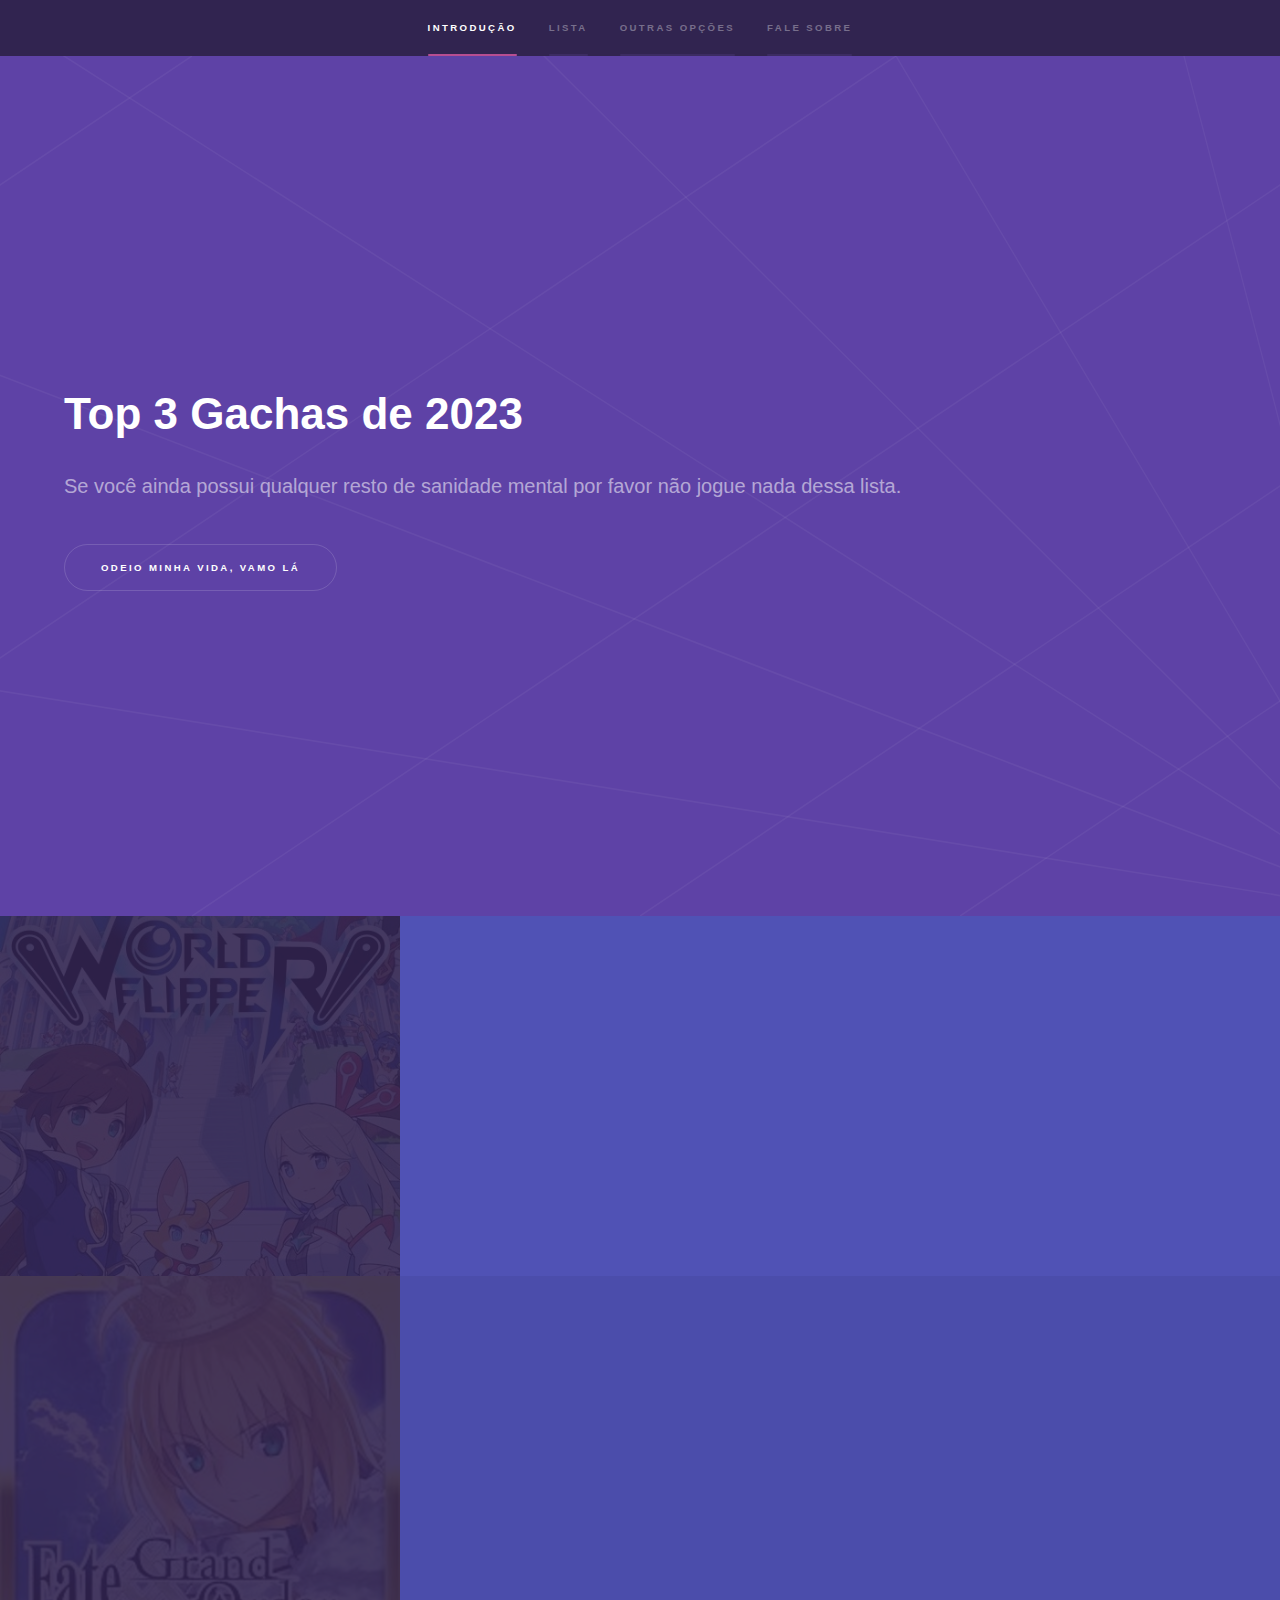
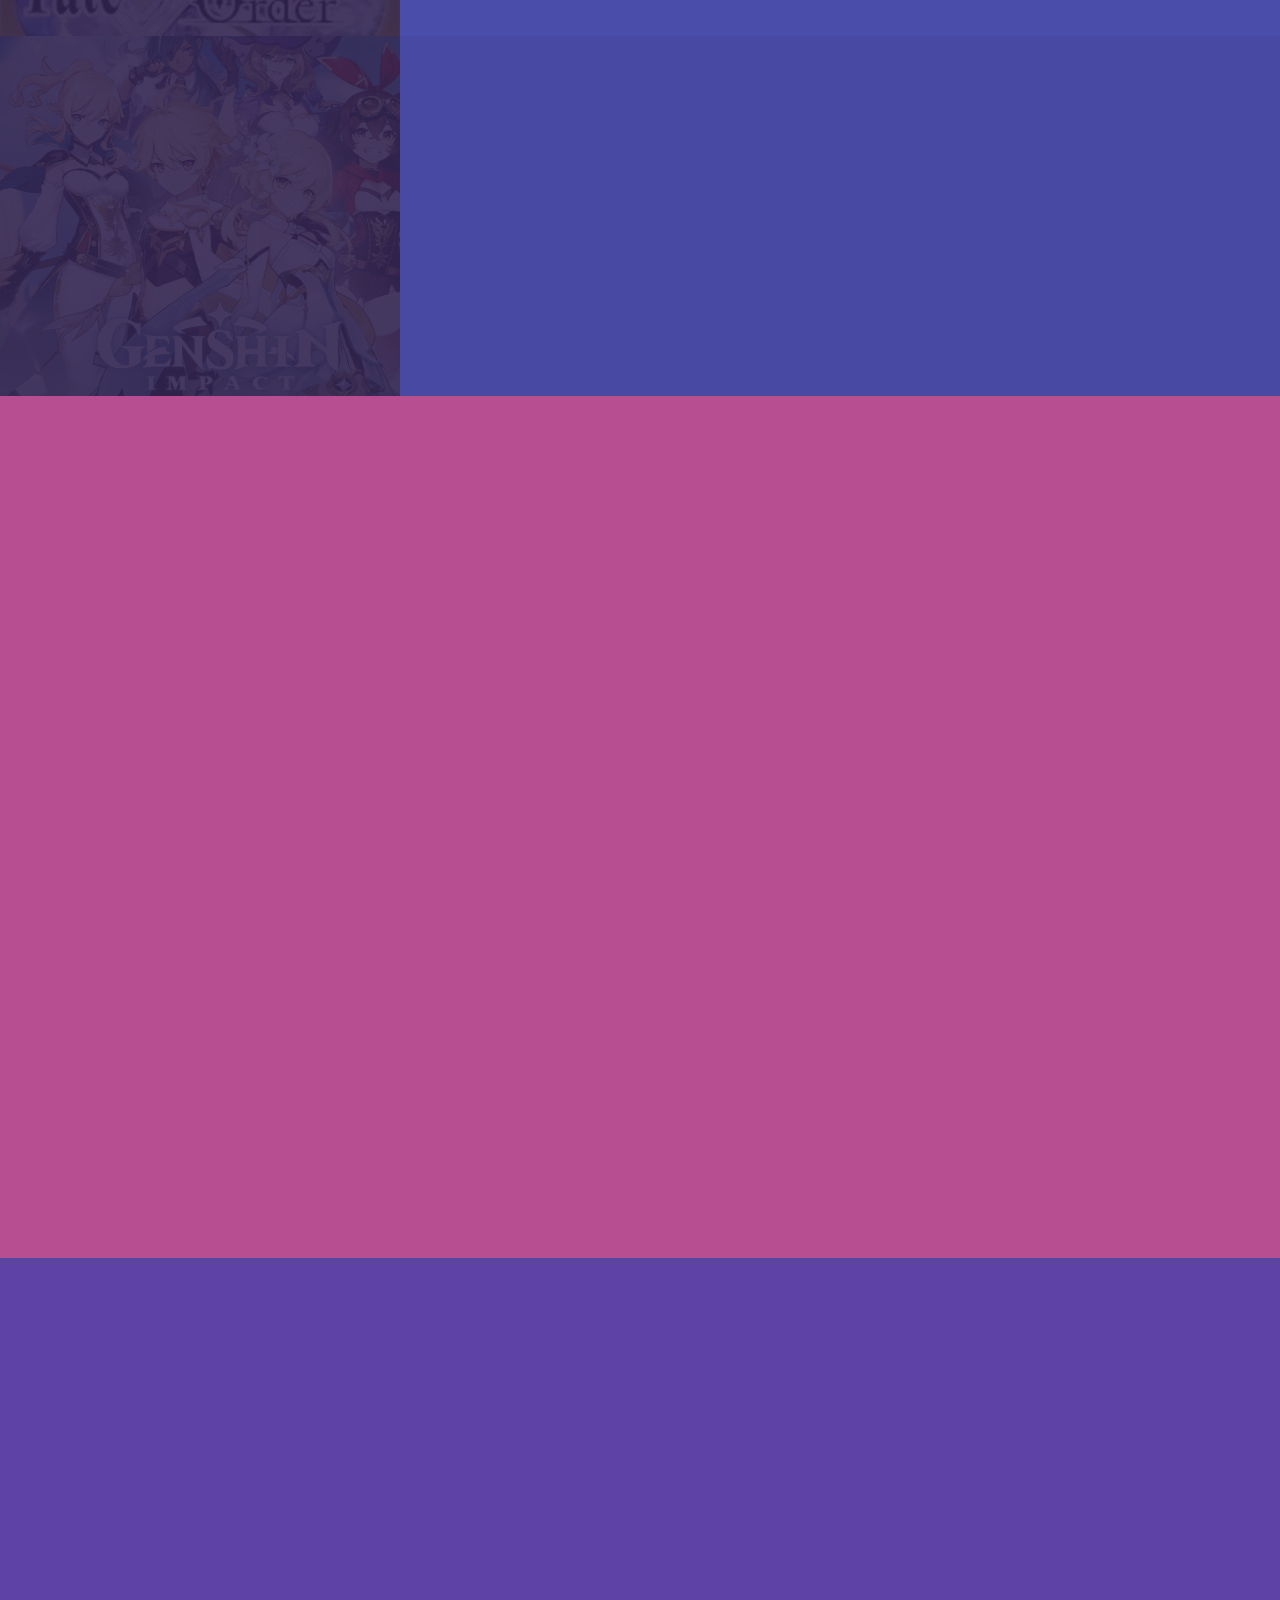
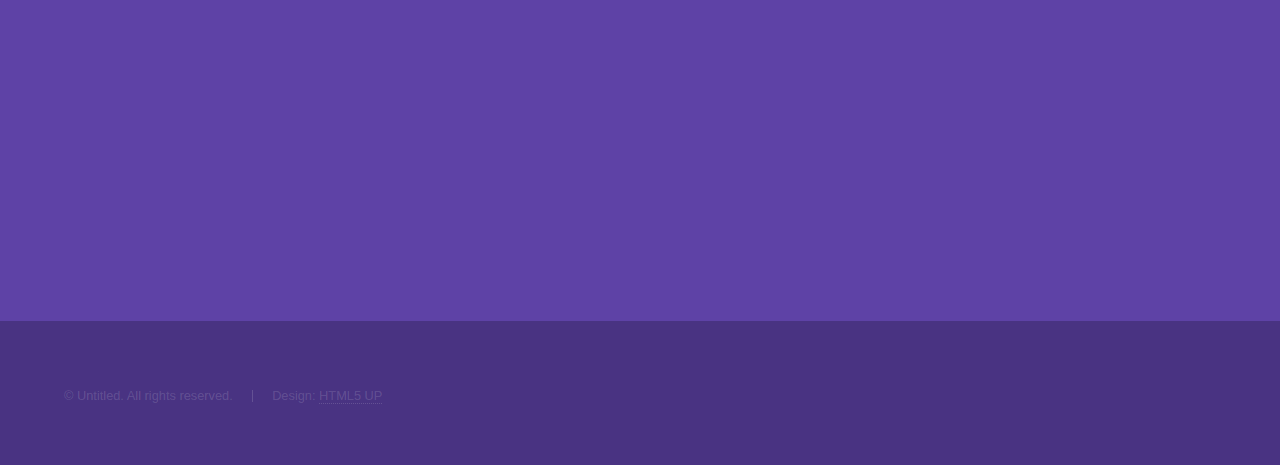
==== index.html @ 597d1193 "Finalização das páginas de cada tópico, links e imagens." ====
<!DOCTYPE HTML>
<!--
	Hyperspace by HTML5 UP
	html5up.net | @ajlkn
	Free for personal and commercial use under the CCA 3.0 license (html5up.net/license)
-->
<html>
	<head>
		<title>Top 3 Gachas de 2023</title>
		<meta charset="utf-8" />
		<meta name="viewport" content="width=device-width, initial-scale=1, user-scalable=no" />
		<link rel="stylesheet" href="assets/css/main.css" />
		<noscript><link rel="stylesheet" href="assets/css/noscript.css" /></noscript>
	</head>
	<body class="is-preload">

		<!-- Sidebar -->
			<section id="sidebar">
				<div class="inner">
					<nav>
						<ul>
							<li><a href="#intro">Introdução</a></li>
							<li><a href="#one">Lista</a></li>
							<li><a href="#two">Outras opções</a></li>
							<li><a href="#three">Fale sobre</a></li>
						</ul>
					</nav>
				</div>
			</section>

		<!-- Wrapper -->
			<div id="wrapper">

				<!-- Intro -->
					<section id="intro" class="wrapper style1 fullscreen fade-up">
						<div class="inner">
							<h1>Top 3 Gachas de 2023</h1>
							<p>Se você ainda possui qualquer resto de sanidade mental por favor não jogue nada dessa lista.</p>
							<ul class="actions">
								<li><a href="#one" class="button scrolly">Odeio minha vida, Vamo lá</a></li>
							</ul>
						</div>
					</section>

				<!-- One -->
					<section id="one" class="wrapper style2 spotlights">
						<section>
							<a class="image"><img src="images/imgWF.jpg" alt="" data-position="center center" /></a>
							<div class="content">
								<div class="inner">
									<h2>World Flipper</h2>
									<p>World Flipper é um jogo de RPG com combate no estilo de Pinball, com vários estilos de combate e gráficos pixelados mas muito vivos. </p>
									<ul class="actions">
										<li><a href="./site/wf.html" class="button">Ver mais</a></li>
									</ul>
								</div>
							</div>
						</section>
						<section>
							<a class="image"><img src="images/imgFGO.jpg" alt="" data-position="top center" /></a>
							<div class="content">
								<div class="inner">
									<h2>Fate/Grand Order</h2>
									<p>Seguindo a enorme franquia Fate, esse RPG de turnos utiliza interessantes variações de figuras históricas em combate.</p>
									<ul class="actions">
										<li><a href="./site/fgo.html" class="button">Ver mais</a></li>
									</ul>
								</div>
							</div>
						</section>
						<section>
							<a class="image"><img src="images/imgGI.jpg" alt="" data-position="25% 25%" /></a>
							<div class="content">
								<div class="inner">
									<h2>Genshin Impact</h2>
									<p>Um enorme RPG de mundo aberto e com muita ação, além de ótimos gráficos e uma boa história.</p>
									<ul class="actions">
										<li><a href="./site/gi.html" class="button">Ver mais</a></li>
									</ul>
								</div>
							</div>
						</section>
					</section>

				<!-- Two -->
					<section id="two" class="wrapper style3 fade-up">
						<div class="inner">
							<h2>Outras opções</h2>
							<p>Se você não gostou de nenhum dos jogos acima, veja algum desses próximos jogos e acesse a sua página clicando no seu nome.</p>
							<div class="features">
								<section>
									<span class="icon solid major fa-code"></span>
									<h3><a href="https://play.google.com/store/apps/details?id=com.nintendo.zaba">Fire Emblem Heroes</a></h3>
									<p>Se você gosta de RPGs táticos, talvez ache interessante a série de jogos Fire Emblem.</p>
								</section>
								<section>
									<span class="icon solid major fa-lock"></span>
									<h3><a href="https://play.google.com/store/apps/details?id=sg.gumi.alchemistww">The Alchemist Code</a></h3>
									<p>Outro RPG tático, porém com diversas opções de combates e construção de equipe.</p>
								</section>
								<section>
									<span class="icon solid major fa-cog"></span>
									<h3><a href="https://play.google.com/store/apps/details?id=jp.goodsmile.grandsummonersglobal_android">Grand Summoners</a></h3>
									<p>Um RPG com estilo de pixel art, várias colaborações com animes e uma ótima trilha sonora.</p>
								</section>
								<section>
									<span class="icon solid major fa-desktop"></span>
									<h3><a href="https://play.google.com/store/apps/details?id=com.netmarble.kofg">KoF ALLSTAR</a></h3>
									<p>Caso você goste de jogos de luta e os personagens da SNK, vale a pena tentar esse jogo.</p>
								</section>
								<section>
									<span class="icon solid major fa-link"></span>
									<h3><a href="https://play.google.com/store/apps/details?id=com.dena.a12026418">Pokemon Masters EX</a></h3>
									<p>Um RPG mobile de Pokémon, introduzindo novos personagens e trazendo devolta outros personagens conhecidos.</p>
								</section>
								<section>
									<span class="icon major fa-gem"></span>
									<h3><a href="https://play.google.com/store/apps/details?id=com.YoStarEN.Arknights">Arknights</a></h3>
									<p>RPG tático, dessa vez no estilo tower defense, posicionando suas tropas para defender-se contra ondas de inimigos</p>
								</section>
							</div>
						</div>
					</section>

				<!-- Three -->
					<section id="three" class="wrapper style1 fade-up">
						<div class="inner">
							<h2>Fale sobre</h2>
							<p>O que você achou da lista? Quais experiências você já teve com algum desses jogos, ou outros não incluídos? (Obs.: O envio não funciona de verdade, por enquanto)</p>
							<div class="split style1">
								<section>
									<form method="post" action="#">
										<div class="fields">
											<div class="field half">
												<label for="name">Nome</label>
												<input type="text" name="name" id="name" />
											</div>
											<div class="field half">
												<label for="email">Email</label>
												<input type="text" name="email" id="email" />
											</div>
											<div class="field">
												<label for="message">Mensagem</label>
												<textarea name="message" id="message" rows="5"></textarea>
											</div>
										</div>
										<ul class="actions">
											<li><a href="#" onclick="alert('Obrigado pela colaboração!')" class="button submit">Enviar</a></li>
										</ul>
									</form>
								</section>
								<section>
									<ul class="contact">
										<li>
											<h3>Criador</h3>
											<span>Marcone Kaike Cavalcante De Santana
											</span>
										</li>
										<li>
											<h3>Email</h3>
											<a href="#">marconekcsantana@fac.pe.senac.br</a>
										</li>
										<li>
											<h3>Social</h3>
											<ul class="icons">
												<li><a href="https://github.com/marconekc/Projeto-Coding" class="icon brands fa-github"><span class="label">GitHub</span></a></li>
											</ul>
										</li>
									</ul>
								</section>
							</div>
						</div>
					</section>

			</div>

		<!-- Footer -->
			<footer id="footer" class="wrapper style1-alt">
				<div class="inner">
					<ul class="menu">
						<li>&copy; Untitled. All rights reserved.</li><li>Design: <a href="http://html5up.net">HTML5 UP</a></li>
					</ul>
				</div>
			</footer>

		<!-- Scripts -->
			<script src="assets/js/jquery.min.js"></script>
			<script src="assets/js/jquery.scrollex.min.js"></script>
			<script src="assets/js/jquery.scrolly.min.js"></script>
			<script src="assets/js/browser.min.js"></script>
			<script src="assets/js/breakpoints.min.js"></script>
			<script src="assets/js/util.js"></script>
			<script src="assets/js/main.js"></script>

	</body>
</html>
---- assets/css/main.css ----
@import url(fontawesome-all.min.css);

/*
	Hyperspace by HTML5 UP
	html5up.net | @ajlkn
	Free for personal and commercial use under the CCA 3.0 license (html5up.net/license)
*/

html, body, div, span, applet, object,
iframe, h1, h2, h3, h4, h5, h6, p, blockquote,
pre, a, abbr, acronym, address, big, cite,
code, del, dfn, em, img, ins, kbd, q, s, samp,
small, strike, strong, sub, sup, tt, var, b,
u, i, center, dl, dt, dd, ol, ul, li, fieldset,
form, label, legend, table, caption, tbody,
tfoot, thead, tr, th, td, article, aside,
canvas, details, embed, figure, figcaption,
footer, header, hgroup, menu, nav, output, ruby,
section, summary, time, mark, audio, video {
	margin: 0;
	padding: 0;
	border: 0;
	font-size: 100%;
	font: inherit;
	vertical-align: baseline;}

article, aside, details, figcaption, figure,
footer, header, hgroup, menu, nav, section {
	display: block;}

body {
	line-height: 1;
}

ol, ul {
	list-style: none;
}

blockquote, q {
	quotes: none;
}

	blockquote:before, blockquote:after, q:before, q:after {
		content: '';
		content: none;
	}

table {
	border-collapse: collapse;
	border-spacing: 0;
}

body {
	-webkit-text-size-adjust: none;
}

mark {
	background-color: transparent;
	color: inherit;
}

input::-moz-focus-inner {
	border: 0;
	padding: 0;
}

input, select, textarea {
	-moz-appearance: none;
	-webkit-appearance: none;
	-ms-appearance: none;
	appearance: none;
}

/* Basic */

	@-ms-viewport {
		width: device-width;
	}

	body {
		-ms-overflow-style: scrollbar;
	}

	@media screen and (max-width: 480px) {

		html, body {
			min-width: 320px;
		}

	}

	html {
		box-sizing: border-box;
	}

	*, *:before, *:after {
		box-sizing: inherit;
	}

	body {
		background: #312450;
	}

		body.is-preload *, body.is-preload *:before, body.is-preload *:after {
			-moz-animation: none !important;
			-webkit-animation: none !important;
			-ms-animation: none !important;
			animation: none !important;
			-moz-transition: none !important;
			-webkit-transition: none !important;
			-ms-transition: none !important;
			transition: none !important;
		}

/* Type */

	body, input, select, textarea {
		color: rgba(255, 255, 255, 0.55);
		font-family: Arial, Helvetica, sans-serif;
		font-size: 16.5pt;
		font-weight: normal;
		line-height: 1.75;
	}

		@media screen and (max-width: 1680px) {

			body, input, select, textarea {
				font-size: 13pt;
			}

		}

		@media screen and (max-width: 1280px) {

			body, input, select, textarea {
				font-size: 12pt;
			}

		}

		@media screen and (max-width: 360px) {

			body, input, select, textarea {
				font-size: 11pt;
			}

		}

	a {
		-moz-transition: color 0.2s ease, border-bottom-color 0.2s ease;
		-webkit-transition: color 0.2s ease, border-bottom-color 0.2s ease;
		-ms-transition: color 0.2s ease, border-bottom-color 0.2s ease;
		transition: color 0.2s ease, border-bottom-color 0.2s ease;
		border-bottom: dotted 1px rgba(255, 255, 255, 0.35);
		color: inherit;
		text-decoration: none;
	}

		a:hover {
			border-bottom-color: transparent;
			color: #ffffff;
		}

	strong, b {
		color: #ffffff;
		font-weight: bold;
	}

	em, i {
		font-style: italic;
	}

	p {
		margin: 0 0 2em 0;
	}

	h1, h2, h3, h4, h5, h6 {
		color: #ffffff;
		font-weight: bold;
		line-height: 1.5;
		margin: 0 0 0.5em 0;
	}

		h1 a, h2 a, h3 a, h4 a, h5 a, h6 a {
			color: inherit;
			text-decoration: none;
		}

	h1 {
		font-size: 2.75em;
	}

		h1.major {
			margin: 0 0 1.3em 0;
			position: relative;
			padding-bottom: 0.35em;
		}

			h1.major:after {
				background-image: -moz-linear-gradient(to right, #5e42a6, #b74e91);
				background-image: -webkit-linear-gradient(to right, #5e42a6, #b74e91);
				background-image: -ms-linear-gradient(to right, #5e42a6, #b74e91);
				background-image: linear-gradient(to right, #5e42a6, #b74e91);
				-moz-transition: max-width 0.2s ease;
				-webkit-transition: max-width 0.2s ease;
				-ms-transition: max-width 0.2s ease;
				transition: max-width 0.2s ease;
				border-radius: 0.2em;
				bottom: 0;
				content: '';
				height: 0.05em;
				position: absolute;
				right: 0;
				width: 100%;
			}

	h2 {
		font-size: 1.75em;
	}

	h3 {
		font-size: 1.1em;
	}

	h4 {
		font-size: 1em;
	}

	h5 {
		font-size: 0.8em;
	}

	h6 {
		font-size: 0.6em;
	}

	@media screen and (max-width: 736px) {

		h1 {
			font-size: 2em;
		}

		h2 {
			font-size: 1.25em;
		}

		h3 {
			font-size: 1em;
		}

		h4 {
			font-size: 0.8em;
		}

		h5 {
			font-size: 0.6em;
		}

		h6 {
			font-size: 0.6em;
		}

	}

	sub {
		font-size: 0.8em;
		position: relative;
		top: 0.5em;
	}

	sup {
		font-size: 0.8em;
		position: relative;
		top: -0.5em;
	}

	blockquote {
		border-left: solid 4px rgba(255, 255, 255, 0.15);
		font-style: italic;
		margin: 0 0 2em 0;
		padding: 0.5em 0 0.5em 2em;
	}

	code {
		background: rgba(255, 255, 255, 0.05);
		border-radius: 0.25em;
		border: solid 1px rgba(255, 255, 255, 0.15);
		font-family: "Courier New", monospace;
		font-size: 0.9em;
		margin: 0 0.25em;
		padding: 0.25em 0.65em;
	}

	pre {
		-webkit-overflow-scrolling: touch;
		font-family: "Courier New", monospace;
		font-size: 0.9em;
		margin: 0 0 2em 0;
	}

		pre code {
			display: block;
			line-height: 1.75em;
			padding: 1em 1.5em;
			overflow-x: auto;
		}

	hr {
		border: 0;
		border-bottom: solid 1px rgba(255, 255, 255, 0.15);
		margin: 2em 0;
	}

		hr.major {
			margin: 3em 0;
		}

	.align-left {
		text-align: left;
	}

	.align-center {
		text-align: center;
	}

	.align-right {
		text-align: right;
	}

/* Row */

	.row {
		display: flex;
		flex-wrap: wrap;
		box-sizing: border-box;
		align-items: stretch;
	}

		.row > * {
			box-sizing: border-box;
		}

		.row.gtr-uniform > * > :last-child {
			margin-bottom: 0;
		}

		.row.aln-left {
			justify-content: flex-start;
		}

		.row.aln-center {
			justify-content: center;
		}

		.row.aln-right {
			justify-content: flex-end;
		}

		.row.aln-top {
			align-items: flex-start;
		}

		.row.aln-middle {
			align-items: center;
		}

		.row.aln-bottom {
			align-items: flex-end;
		}

		.row > .imp {
			order: -1;
		}

		.row > .col-1 {
			width: 8.33333%;
		}

		.row > .off-1 {
			margin-left: 8.33333%;
		}

		.row > .col-2 {
			width: 16.66667%;
		}

		.row > .off-2 {
			margin-left: 16.66667%;
		}

		.row > .col-3 {
			width: 25%;
		}

		.row > .off-3 {
			margin-left: 25%;
		}

		.row > .col-4 {
			width: 33.33333%;
		}

		.row > .off-4 {
			margin-left: 33.33333%;
		}

		.row > .col-5 {
			width: 41.66667%;
		}

		.row > .off-5 {
			margin-left: 41.66667%;
		}

		.row > .col-6 {
			width: 50%;
		}

		.row > .off-6 {
			margin-left: 50%;
		}

		.row > .col-7 {
			width: 58.33333%;
		}

		.row > .off-7 {
			margin-left: 58.33333%;
		}

		.row > .col-8 {
			width: 66.66667%;
		}

		.row > .off-8 {
			margin-left: 66.66667%;
		}

		.row > .col-9 {
			width: 75%;
		}

		.row > .off-9 {
			margin-left: 75%;
		}

		.row > .col-10 {
			width: 83.33333%;
		}

		.row > .off-10 {
			margin-left: 83.33333%;
		}

		.row > .col-11 {
			width: 91.66667%;
		}

		.row > .off-11 {
			margin-left: 91.66667%;
		}

		.row > .col-12 {
			width: 100%;
		}

		.row > .off-12 {
			margin-left: 100%;
		}

		.row.gtr-0 {
			margin-top: 0;
			margin-left: 0em;
		}

			.row.gtr-0 > * {
				padding: 0 0 0 0em;
			}

			.row.gtr-0.gtr-uniform {
				margin-top: 0em;
			}

				.row.gtr-0.gtr-uniform > * {
					padding-top: 0em;
				}

		.row.gtr-25 {
			margin-top: 0;
			margin-left: -0.375em;
		}

			.row.gtr-25 > * {
				padding: 0 0 0 0.375em;
			}

			.row.gtr-25.gtr-uniform {
				margin-top: -0.375em;
			}

				.row.gtr-25.gtr-uniform > * {
					padding-top: 0.375em;
				}

		.row.gtr-50 {
			margin-top: 0;
			margin-left: -0.75em;
		}

			.row.gtr-50 > * {
				padding: 0 0 0 0.75em;
			}

			.row.gtr-50.gtr-uniform {
				margin-top: -0.75em;
			}

				.row.gtr-50.gtr-uniform > * {
					padding-top: 0.75em;
				}

		.row {
			margin-top: 0;
			margin-left: -1.5em;
		}

			.row > * {
				padding: 0 0 0 1.5em;
			}

			.row.gtr-uniform {
				margin-top: -1.5em;
			}

				.row.gtr-uniform > * {
					padding-top: 1.5em;
				}

		.row.gtr-150 {
			margin-top: 0;
			margin-left: -2.25em;
		}

			.row.gtr-150 > * {
				padding: 0 0 0 2.25em;
			}

			.row.gtr-150.gtr-uniform {
				margin-top: -2.25em;
			}

				.row.gtr-150.gtr-uniform > * {
					padding-top: 2.25em;
				}

		.row.gtr-200 {
			margin-top: 0;
			margin-left: -3em;
		}

			.row.gtr-200 > * {
				padding: 0 0 0 3em;
			}

			.row.gtr-200.gtr-uniform {
				margin-top: -3em;
			}

				.row.gtr-200.gtr-uniform > * {
					padding-top: 3em;
				}

		@media screen and (max-width: 1680px) {

			.row {
				display: flex;
				flex-wrap: wrap;
				box-sizing: border-box;
				align-items: stretch;
			}

				.row > * {
					box-sizing: border-box;
				}

				.row.gtr-uniform > * > :last-child {
					margin-bottom: 0;
				}

				.row.aln-left {
					justify-content: flex-start;
				}

				.row.aln-center {
					justify-content: center;
				}

				.row.aln-right {
					justify-content: flex-end;
				}

				.row.aln-top {
					align-items: flex-start;
				}

				.row.aln-middle {
					align-items: center;
				}

				.row.aln-bottom {
					align-items: flex-end;
				}

				.row > .imp-xlarge {
					order: -1;
				}

				.row > .col-1-xlarge {
					width: 8.33333%;
				}

				.row > .off-1-xlarge {
					margin-left: 8.33333%;
				}

				.row > .col-2-xlarge {
					width: 16.66667%;
				}

				.row > .off-2-xlarge {
					margin-left: 16.66667%;
				}

				.row > .col-3-xlarge {
					width: 25%;
				}

				.row > .off-3-xlarge {
					margin-left: 25%;
				}

				.row > .col-4-xlarge {
					width: 33.33333%;
				}

				.row > .off-4-xlarge {
					margin-left: 33.33333%;
				}

				.row > .col-5-xlarge {
					width: 41.66667%;
				}

				.row > .off-5-xlarge {
					margin-left: 41.66667%;
				}

				.row > .col-6-xlarge {
					width: 50%;
				}

				.row > .off-6-xlarge {
					margin-left: 50%;
				}

				.row > .col-7-xlarge {
					width: 58.33333%;
				}

				.row > .off-7-xlarge {
					margin-left: 58.33333%;
				}

				.row > .col-8-xlarge {
					width: 66.66667%;
				}

				.row > .off-8-xlarge {
					margin-left: 66.66667%;
				}

				.row > .col-9-xlarge {
					width: 75%;
				}

				.row > .off-9-xlarge {
					margin-left: 75%;
				}

				.row > .col-10-xlarge {
					width: 83.33333%;
				}

				.row > .off-10-xlarge {
					margin-left: 83.33333%;
				}

				.row > .col-11-xlarge {
					width: 91.66667%;
				}

				.row > .off-11-xlarge {
					margin-left: 91.66667%;
				}

				.row > .col-12-xlarge {
					width: 100%;
				}

				.row > .off-12-xlarge {
					margin-left: 100%;
				}

				.row.gtr-0 {
					margin-top: 0;
					margin-left: 0em;
				}

					.row.gtr-0 > * {
						padding: 0 0 0 0em;
					}

					.row.gtr-0.gtr-uniform {
						margin-top: 0em;
					}

						.row.gtr-0.gtr-uniform > * {
							padding-top: 0em;
						}

				.row.gtr-25 {
					margin-top: 0;
					margin-left: -0.375em;
				}

					.row.gtr-25 > * {
						padding: 0 0 0 0.375em;
					}

					.row.gtr-25.gtr-uniform {
						margin-top: -0.375em;
					}

						.row.gtr-25.gtr-uniform > * {
							padding-top: 0.375em;
						}

				.row.gtr-50 {
					margin-top: 0;
					margin-left: -0.75em;
				}

					.row.gtr-50 > * {
						padding: 0 0 0 0.75em;
					}

					.row.gtr-50.gtr-uniform {
						margin-top: -0.75em;
					}

						.row.gtr-50.gtr-uniform > * {
							padding-top: 0.75em;
						}

				.row {
					margin-top: 0;
					margin-left: -1.5em;
				}

					.row > * {
						padding: 0 0 0 1.5em;
					}

					.row.gtr-uniform {
						margin-top: -1.5em;
					}

						.row.gtr-uniform > * {
							padding-top: 1.5em;
						}

				.row.gtr-150 {
					margin-top: 0;
					margin-left: -2.25em;
				}

					.row.gtr-150 > * {
						padding: 0 0 0 2.25em;
					}

					.row.gtr-150.gtr-uniform {
						margin-top: -2.25em;
					}

						.row.gtr-150.gtr-uniform > * {
							padding-top: 2.25em;
						}

				.row.gtr-200 {
					margin-top: 0;
					margin-left: -3em;
				}

					.row.gtr-200 > * {
						padding: 0 0 0 3em;
					}

					.row.gtr-200.gtr-uniform {
						margin-top: -3em;
					}

						.row.gtr-200.gtr-uniform > * {
							padding-top: 3em;
						}

		}

		@media screen and (max-width: 1280px) {

			.row {
				display: flex;
				flex-wrap: wrap;
				box-sizing: border-box;
				align-items: stretch;
			}

				.row > * {
					box-sizing: border-box;
				}

				.row.gtr-uniform > * > :last-child {
					margin-bottom: 0;
				}

				.row.aln-left {
					justify-content: flex-start;
				}

				.row.aln-center {
					justify-content: center;
				}

				.row.aln-right {
					justify-content: flex-end;
				}

				.row.aln-top {
					align-items: flex-start;
				}

				.row.aln-middle {
					align-items: center;
				}

				.row.aln-bottom {
					align-items: flex-end;
				}

				.row > .imp-large {
					order: -1;
				}

				.row > .col-1-large {
					width: 8.33333%;
				}

				.row > .off-1-large {
					margin-left: 8.33333%;
				}

				.row > .col-2-large {
					width: 16.66667%;
				}

				.row > .off-2-large {
					margin-left: 16.66667%;
				}

				.row > .col-3-large {
					width: 25%;
				}

				.row > .off-3-large {
					margin-left: 25%;
				}

				.row > .col-4-large {
					width: 33.33333%;
				}

				.row > .off-4-large {
					margin-left: 33.33333%;
				}

				.row > .col-5-large {
					width: 41.66667%;
				}

				.row > .off-5-large {
					margin-left: 41.66667%;
				}

				.row > .col-6-large {
					width: 50%;
				}

				.row > .off-6-large {
					margin-left: 50%;
				}

				.row > .col-7-large {
					width: 58.33333%;
				}

				.row > .off-7-large {
					margin-left: 58.33333%;
				}

				.row > .col-8-large {
					width: 66.66667%;
				}

				.row > .off-8-large {
					margin-left: 66.66667%;
				}

				.row > .col-9-large {
					width: 75%;
				}

				.row > .off-9-large {
					margin-left: 75%;
				}

				.row > .col-10-large {
					width: 83.33333%;
				}

				.row > .off-10-large {
					margin-left: 83.33333%;
				}

				.row > .col-11-large {
					width: 91.66667%;
				}

				.row > .off-11-large {
					margin-left: 91.66667%;
				}

				.row > .col-12-large {
					width: 100%;
				}

				.row > .off-12-large {
					margin-left: 100%;
				}

				.row.gtr-0 {
					margin-top: 0;
					margin-left: 0em;
				}

					.row.gtr-0 > * {
						padding: 0 0 0 0em;
					}

					.row.gtr-0.gtr-uniform {
						margin-top: 0em;
					}

						.row.gtr-0.gtr-uniform > * {
							padding-top: 0em;
						}

				.row.gtr-25 {
					margin-top: 0;
					margin-left: -0.375em;
				}

					.row.gtr-25 > * {
						padding: 0 0 0 0.375em;
					}

					.row.gtr-25.gtr-uniform {
						margin-top: -0.375em;
					}

						.row.gtr-25.gtr-uniform > * {
							padding-top: 0.375em;
						}

				.row.gtr-50 {
					margin-top: 0;
					margin-left: -0.75em;
				}

					.row.gtr-50 > * {
						padding: 0 0 0 0.75em;
					}

					.row.gtr-50.gtr-uniform {
						margin-top: -0.75em;
					}

						.row.gtr-50.gtr-uniform > * {
							padding-top: 0.75em;
						}

				.row {
					margin-top: 0;
					margin-left: -1.5em;
				}

					.row > * {
						padding: 0 0 0 1.5em;
					}

					.row.gtr-uniform {
						margin-top: -1.5em;
					}

						.row.gtr-uniform > * {
							padding-top: 1.5em;
						}

				.row.gtr-150 {
					margin-top: 0;
					margin-left: -2.25em;
				}

					.row.gtr-150 > * {
						padding: 0 0 0 2.25em;
					}

					.row.gtr-150.gtr-uniform {
						margin-top: -2.25em;
					}

						.row.gtr-150.gtr-uniform > * {
							padding-top: 2.25em;
						}

				.row.gtr-200 {
					margin-top: 0;
					margin-left: -3em;
				}

					.row.gtr-200 > * {
						padding: 0 0 0 3em;
					}

					.row.gtr-200.gtr-uniform {
						margin-top: -3em;
					}

						.row.gtr-200.gtr-uniform > * {
							padding-top: 3em;
						}

		}

		@media screen and (max-width: 980px) {

			.row {
				display: flex;
				flex-wrap: wrap;
				box-sizing: border-box;
				align-items: stretch;
			}

				.row > * {
					box-sizing: border-box;
				}

				.row.gtr-uniform > * > :last-child {
					margin-bottom: 0;
				}

				.row.aln-left {
					justify-content: flex-start;
				}

				.row.aln-center {
					justify-content: center;
				}

				.row.aln-right {
					justify-content: flex-end;
				}

				.row.aln-top {
					align-items: flex-start;
				}

				.row.aln-middle {
					align-items: center;
				}

				.row.aln-bottom {
					align-items: flex-end;
				}

				.row > .imp-medium {
					order: -1;
				}

				.row > .col-1-medium {
					width: 8.33333%;
				}

				.row > .off-1-medium {
					margin-left: 8.33333%;
				}

				.row > .col-2-medium {
					width: 16.66667%;
				}

				.row > .off-2-medium {
					margin-left: 16.66667%;
				}

				.row > .col-3-medium {
					width: 25%;
				}

				.row > .off-3-medium {
					margin-left: 25%;
				}

				.row > .col-4-medium {
					width: 33.33333%;
				}

				.row > .off-4-medium {
					margin-left: 33.33333%;
				}

				.row > .col-5-medium {
					width: 41.66667%;
				}

				.row > .off-5-medium {
					margin-left: 41.66667%;
				}

				.row > .col-6-medium {
					width: 50%;
				}

				.row > .off-6-medium {
					margin-left: 50%;
				}

				.row > .col-7-medium {
					width: 58.33333%;
				}

				.row > .off-7-medium {
					margin-left: 58.33333%;
				}

				.row > .col-8-medium {
					width: 66.66667%;
				}

				.row > .off-8-medium {
					margin-left: 66.66667%;
				}

				.row > .col-9-medium {
					width: 75%;
				}

				.row > .off-9-medium {
					margin-left: 75%;
				}

				.row > .col-10-medium {
					width: 83.33333%;
				}

				.row > .off-10-medium {
					margin-left: 83.33333%;
				}

				.row > .col-11-medium {
					width: 91.66667%;
				}

				.row > .off-11-medium {
					margin-left: 91.66667%;
				}

				.row > .col-12-medium {
					width: 100%;
				}

				.row > .off-12-medium {
					margin-left: 100%;
				}

				.row.gtr-0 {
					margin-top: 0;
					margin-left: 0em;
				}

					.row.gtr-0 > * {
						padding: 0 0 0 0em;
					}

					.row.gtr-0.gtr-uniform {
						margin-top: 0em;
					}

						.row.gtr-0.gtr-uniform > * {
							padding-top: 0em;
						}

				.row.gtr-25 {
					margin-top: 0;
					margin-left: -0.375em;
				}

					.row.gtr-25 > * {
						padding: 0 0 0 0.375em;
					}

					.row.gtr-25.gtr-uniform {
						margin-top: -0.375em;
					}

						.row.gtr-25.gtr-uniform > * {
							padding-top: 0.375em;
						}

				.row.gtr-50 {
					margin-top: 0;
					margin-left: -0.75em;
				}

					.row.gtr-50 > * {
						padding: 0 0 0 0.75em;
					}

					.row.gtr-50.gtr-uniform {
						margin-top: -0.75em;
					}

						.row.gtr-50.gtr-uniform > * {
							padding-top: 0.75em;
						}

				.row {
					margin-top: 0;
					margin-left: -1.5em;
				}

					.row > * {
						padding: 0 0 0 1.5em;
					}

					.row.gtr-uniform {
						margin-top: -1.5em;
					}

						.row.gtr-uniform > * {
							padding-top: 1.5em;
						}

				.row.gtr-150 {
					margin-top: 0;
					margin-left: -2.25em;
				}

					.row.gtr-150 > * {
						padding: 0 0 0 2.25em;
					}

					.row.gtr-150.gtr-uniform {
						margin-top: -2.25em;
					}

						.row.gtr-150.gtr-uniform > * {
							padding-top: 2.25em;
						}

				.row.gtr-200 {
					margin-top: 0;
					margin-left: -3em;
				}

					.row.gtr-200 > * {
						padding: 0 0 0 3em;
					}

					.row.gtr-200.gtr-uniform {
						margin-top: -3em;
					}

						.row.gtr-200.gtr-uniform > * {
							padding-top: 3em;
						}

		}

		@media screen and (max-width: 736px) {

			.row {
				display: flex;
				flex-wrap: wrap;
				box-sizing: border-box;
				align-items: stretch;
			}

				.row > * {
					box-sizing: border-box;
				}

				.row.gtr-uniform > * > :last-child {
					margin-bottom: 0;
				}

				.row.aln-left {
					justify-content: flex-start;
				}

				.row.aln-center {
					justify-content: center;
				}

				.row.aln-right {
					justify-content: flex-end;
				}

				.row.aln-top {
					align-items: flex-start;
				}

				.row.aln-middle {
					align-items: center;
				}

				.row.aln-bottom {
					align-items: flex-end;
				}

				.row > .imp-small {
					order: -1;
				}

				.row > .col-1-small {
					width: 8.33333%;
				}

				.row > .off-1-small {
					margin-left: 8.33333%;
				}

				.row > .col-2-small {
					width: 16.66667%;
				}

				.row > .off-2-small {
					margin-left: 16.66667%;
				}

				.row > .col-3-small {
					width: 25%;
				}

				.row > .off-3-small {
					margin-left: 25%;
				}

				.row > .col-4-small {
					width: 33.33333%;
				}

				.row > .off-4-small {
					margin-left: 33.33333%;
				}

				.row > .col-5-small {
					width: 41.66667%;
				}

				.row > .off-5-small {
					margin-left: 41.66667%;
				}

				.row > .col-6-small {
					width: 50%;
				}

				.row > .off-6-small {
					margin-left: 50%;
				}

				.row > .col-7-small {
					width: 58.33333%;
				}

				.row > .off-7-small {
					margin-left: 58.33333%;
				}

				.row > .col-8-small {
					width: 66.66667%;
				}

				.row > .off-8-small {
					margin-left: 66.66667%;
				}

				.row > .col-9-small {
					width: 75%;
				}

				.row > .off-9-small {
					margin-left: 75%;
				}

				.row > .col-10-small {
					width: 83.33333%;
				}

				.row > .off-10-small {
					margin-left: 83.33333%;
				}

				.row > .col-11-small {
					width: 91.66667%;
				}

				.row > .off-11-small {
					margin-left: 91.66667%;
				}

				.row > .col-12-small {
					width: 100%;
				}

				.row > .off-12-small {
					margin-left: 100%;
				}

				.row.gtr-0 {
					margin-top: 0;
					margin-left: 0em;
				}

					.row.gtr-0 > * {
						padding: 0 0 0 0em;
					}

					.row.gtr-0.gtr-uniform {
						margin-top: 0em;
					}

						.row.gtr-0.gtr-uniform > * {
							padding-top: 0em;
						}

				.row.gtr-25 {
					margin-top: 0;
					margin-left: -0.375em;
				}

					.row.gtr-25 > * {
						padding: 0 0 0 0.375em;
					}

					.row.gtr-25.gtr-uniform {
						margin-top: -0.375em;
					}

						.row.gtr-25.gtr-uniform > * {
							padding-top: 0.375em;
						}

				.row.gtr-50 {
					margin-top: 0;
					margin-left: -0.75em;
				}

					.row.gtr-50 > * {
						padding: 0 0 0 0.75em;
					}

					.row.gtr-50.gtr-uniform {
						margin-top: -0.75em;
					}

						.row.gtr-50.gtr-uniform > * {
							padding-top: 0.75em;
						}

				.row {
					margin-top: 0;
					margin-left: -1.5em;
				}

					.row > * {
						padding: 0 0 0 1.5em;
					}

					.row.gtr-uniform {
						margin-top: -1.5em;
					}

						.row.gtr-uniform > * {
							padding-top: 1.5em;
						}

				.row.gtr-150 {
					margin-top: 0;
					margin-left: -2.25em;
				}

					.row.gtr-150 > * {
						padding: 0 0 0 2.25em;
					}

					.row.gtr-150.gtr-uniform {
						margin-top: -2.25em;
					}

						.row.gtr-150.gtr-uniform > * {
							padding-top: 2.25em;
						}

				.row.gtr-200 {
					margin-top: 0;
					margin-left: -3em;
				}

					.row.gtr-200 > * {
						padding: 0 0 0 3em;
					}

					.row.gtr-200.gtr-uniform {
						margin-top: -3em;
					}

						.row.gtr-200.gtr-uniform > * {
							padding-top: 3em;
						}

		}

		@media screen and (max-width: 480px) {

			.row {
				display: flex;
				flex-wrap: wrap;
				box-sizing: border-box;
				align-items: stretch;
			}

				.row > * {
					box-sizing: border-box;
				}

				.row.gtr-uniform > * > :last-child {
					margin-bottom: 0;
				}

				.row.aln-left {
					justify-content: flex-start;
				}

				.row.aln-center {
					justify-content: center;
				}

				.row.aln-right {
					justify-content: flex-end;
				}

				.row.aln-top {
					align-items: flex-start;
				}

				.row.aln-middle {
					align-items: center;
				}

				.row.aln-bottom {
					align-items: flex-end;
				}

				.row > .imp-xsmall {
					order: -1;
				}

				.row > .col-1-xsmall {
					width: 8.33333%;
				}

				.row > .off-1-xsmall {
					margin-left: 8.33333%;
				}

				.row > .col-2-xsmall {
					width: 16.66667%;
				}

				.row > .off-2-xsmall {
					margin-left: 16.66667%;
				}

				.row > .col-3-xsmall {
					width: 25%;
				}

				.row > .off-3-xsmall {
					margin-left: 25%;
				}

				.row > .col-4-xsmall {
					width: 33.33333%;
				}

				.row > .off-4-xsmall {
					margin-left: 33.33333%;
				}

				.row > .col-5-xsmall {
					width: 41.66667%;
				}

				.row > .off-5-xsmall {
					margin-left: 41.66667%;
				}

				.row > .col-6-xsmall {
					width: 50%;
				}

				.row > .off-6-xsmall {
					margin-left: 50%;
				}

				.row > .col-7-xsmall {
					width: 58.33333%;
				}

				.row > .off-7-xsmall {
					margin-left: 58.33333%;
				}

				.row > .col-8-xsmall {
					width: 66.66667%;
				}

				.row > .off-8-xsmall {
					margin-left: 66.66667%;
				}

				.row > .col-9-xsmall {
					width: 75%;
				}

				.row > .off-9-xsmall {
					margin-left: 75%;
				}

				.row > .col-10-xsmall {
					width: 83.33333%;
				}

				.row > .off-10-xsmall {
					margin-left: 83.33333%;
				}

				.row > .col-11-xsmall {
					width: 91.66667%;
				}

				.row > .off-11-xsmall {
					margin-left: 91.66667%;
				}

				.row > .col-12-xsmall {
					width: 100%;
				}

				.row > .off-12-xsmall {
					margin-left: 100%;
				}

				.row.gtr-0 {
					margin-top: 0;
					margin-left: 0em;
				}

					.row.gtr-0 > * {
						padding: 0 0 0 0em;
					}

					.row.gtr-0.gtr-uniform {
						margin-top: 0em;
					}

						.row.gtr-0.gtr-uniform > * {
							padding-top: 0em;
						}

				.row.gtr-25 {
					margin-top: 0;
					margin-left: -0.375em;
				}

					.row.gtr-25 > * {
						padding: 0 0 0 0.375em;
					}

					.row.gtr-25.gtr-uniform {
						margin-top: -0.375em;
					}

						.row.gtr-25.gtr-uniform > * {
							padding-top: 0.375em;
						}

				.row.gtr-50 {
					margin-top: 0;
					margin-left: -0.75em;
				}

					.row.gtr-50 > * {
						padding: 0 0 0 0.75em;
					}

					.row.gtr-50.gtr-uniform {
						margin-top: -0.75em;
					}

						.row.gtr-50.gtr-uniform > * {
							padding-top: 0.75em;
						}

				.row {
					margin-top: 0;
					margin-left: -1.5em;
				}

					.row > * {
						padding: 0 0 0 1.5em;
					}

					.row.gtr-uniform {
						margin-top: -1.5em;
					}

						.row.gtr-uniform > * {
							padding-top: 1.5em;
						}

				.row.gtr-150 {
					margin-top: 0;
					margin-left: -2.25em;
				}

					.row.gtr-150 > * {
						padding: 0 0 0 2.25em;
					}

					.row.gtr-150.gtr-uniform {
						margin-top: -2.25em;
					}

						.row.gtr-150.gtr-uniform > * {
							padding-top: 2.25em;
						}

				.row.gtr-200 {
					margin-top: 0;
					margin-left: -3em;
				}

					.row.gtr-200 > * {
						padding: 0 0 0 3em;
					}

					.row.gtr-200.gtr-uniform {
						margin-top: -3em;
					}

						.row.gtr-200.gtr-uniform > * {
							padding-top: 3em;
						}

		}

/* Box */

	.box {
		border-radius: 0.25em;
		border: solid 1px rgba(255, 255, 255, 0.15);
		margin-bottom: 2em;
		padding: 1.5em;
	}

		.box > :last-child,
		.box > :last-child > :last-child,
		.box > :last-child > :last-child > :last-child {
			margin-bottom: 0;
		}

		.box.alt {
			border: 0;
			border-radius: 0;
			padding: 0;
		}

/* Button */

	input[type="submit"],
	input[type="reset"],
	input[type="button"],
	button,
	.button {
		-moz-appearance: none;
		-webkit-appearance: none;
		-ms-appearance: none;
		appearance: none;
		-moz-transition: border-color 0.2s ease;
		-webkit-transition: border-color 0.2s ease;
		-ms-transition: border-color 0.2s ease;
		transition: border-color 0.2s ease;
		background-color: transparent;
		border: solid 1px !important;
		border-color: rgba(255, 255, 255, 0.15) !important;
		border-radius: 3em;
		color: #ffffff !important;
		cursor: pointer;
		display: inline-block;
		font-size: 0.6em;
		font-weight: bold;
		height: calc(4.75em + 2px);
		letter-spacing: 0.25em;
		line-height: 4.75em;
		outline: 0;
		padding: 0 3.75em;
		position: relative;
		text-align: center;
		text-decoration: none;
		text-transform: uppercase;
		white-space: nowrap;
	}

		input[type="submit"]:after,
		input[type="reset"]:after,
		input[type="button"]:after,
		button:after,
		.button:after {
			-moz-transform: scale(0.25);
			-webkit-transform: scale(0.25);
			-ms-transform: scale(0.25);
			transform: scale(0.25);
			pointer-events: none;
			-moz-transition: opacity 0.2s ease, -moz-transform 0.2s ease;
			-webkit-transition: opacity 0.2s ease, -webkit-transform 0.2s ease;
			-ms-transition: opacity 0.2s ease, -ms-transform 0.2s ease;
			transition: opacity 0.2s ease, transform 0.2s ease;
			background: #ffffff;
			border-radius: 3em;
			content: '';
			height: 100%;
			left: 0;
			opacity: 0;
			position: absolute;
			top: 0;
			width: 100%;
		}

		input[type="submit"].icon:before,
		input[type="reset"].icon:before,
		input[type="button"].icon:before,
		button.icon:before,
		.button.icon:before {
			margin-right: 0.75em;
		}

		input[type="submit"].fit,
		input[type="reset"].fit,
		input[type="button"].fit,
		button.fit,
		.button.fit {
			width: 100%;
		}

		input[type="submit"].small,
		input[type="reset"].small,
		input[type="button"].small,
		button.small,
		.button.small {
			font-size: 0.4em;
		}

		input[type="submit"].large,
		input[type="reset"].large,
		input[type="button"].large,
		button.large,
		.button.large {
			font-size: 0.8em;
		}

		input[type="submit"].primary,
		input[type="reset"].primary,
		input[type="button"].primary,
		button.primary,
		.button.primary {
			background-color: #ffffff;
			color: #312450 !important;
		}

			input[type="submit"].primary:after,
			input[type="reset"].primary:after,
			input[type="button"].primary:after,
			button.primary:after,
			.button.primary:after {
				display: none;
			}

		input[type="submit"].disabled, input[type="submit"]:disabled,
		input[type="reset"].disabled,
		input[type="reset"]:disabled,
		input[type="button"].disabled,
		input[type="button"]:disabled,
		button.disabled,
		button:disabled,
		.button.disabled,
		.button:disabled {
			cursor: default;
			opacity: 0.5;
			pointer-events: none;
		}

		input[type="submit"]:hover,
		input[type="reset"]:hover,
		input[type="button"]:hover,
		button:hover,
		.button:hover {
			border-color: rgba(255, 255, 255, 0.55) !important;
		}

			input[type="submit"]:hover:after,
			input[type="reset"]:hover:after,
			input[type="button"]:hover:after,
			button:hover:after,
			.button:hover:after {
				opacity: 0.05;
				-moz-transform: scale(1);
				-webkit-transform: scale(1);
				-ms-transform: scale(1);
				transform: scale(1);
			}

			input[type="submit"]:hover:active,
			input[type="reset"]:hover:active,
			input[type="button"]:hover:active,
			button:hover:active,
			.button:hover:active {
				border-color: #ffffff !important;
			}

				input[type="submit"]:hover:active:after,
				input[type="reset"]:hover:active:after,
				input[type="button"]:hover:active:after,
				button:hover:active:after,
				.button:hover:active:after {
					opacity: 0.1;
				}

/* Features */

	.features {
		display: -moz-flex;
		display: -webkit-flex;
		display: -ms-flex;
		display: flex;
		-moz-flex-wrap: wrap;
		-webkit-flex-wrap: wrap;
		-ms-flex-wrap: wrap;
		flex-wrap: wrap;
		border-radius: 0.25em;
		border: solid 1px rgba(255, 255, 255, 0.15);
		background: rgba(255, 255, 255, 0.05);
		margin: 0 0 2em 0;
	}

		.features section {
			padding: 3.5em 3em 1em 7em ;
			width: 50%;
			border-top: solid 1px rgba(255, 255, 255, 0.15);
			position: relative;
		}

			.features section:nth-child(-n + 2) {
				border-top-width: 0;
			}

			.features section:nth-child(2n) {
				border-left: solid 1px rgba(255, 255, 255, 0.15);
			}

			.features section .icon {
				-moz-transition: opacity 0.5s ease, -moz-transform 0.5s ease;
				-webkit-transition: opacity 0.5s ease, -webkit-transform 0.5s ease;
				-ms-transition: opacity 0.5s ease, -ms-transform 0.5s ease;
				transition: opacity 0.5s ease, transform 0.5s ease;
				-moz-transition-delay: 1s;
				-webkit-transition-delay: 1s;
				-ms-transition-delay: 1s;
				transition-delay: 1s;
				-moz-transform: scale(1);
				-webkit-transform: scale(1);
				-ms-transform: scale(1);
				transform: scale(1);
				position: absolute;
				left: 3em;
				top: 3em;
				opacity: 1;
			}

			.features section:nth-child(1) .icon {
				-moz-transition-delay: 0.15s;
				-webkit-transition-delay: 0.15s;
				-ms-transition-delay: 0.15s;
				transition-delay: 0.15s;
			}

			.features section:nth-child(2) .icon {
				-moz-transition-delay: 0.3s;
				-webkit-transition-delay: 0.3s;
				-ms-transition-delay: 0.3s;
				transition-delay: 0.3s;
			}

			.features section:nth-child(3) .icon {
				-moz-transition-delay: 0.45s;
				-webkit-transition-delay: 0.45s;
				-ms-transition-delay: 0.45s;
				transition-delay: 0.45s;
			}

			.features section:nth-child(4) .icon {
				-moz-transition-delay: 0.6s;
				-webkit-transition-delay: 0.6s;
				-ms-transition-delay: 0.6s;
				transition-delay: 0.6s;
			}

			.features section:nth-child(5) .icon {
				-moz-transition-delay: 0.75s;
				-webkit-transition-delay: 0.75s;
				-ms-transition-delay: 0.75s;
				transition-delay: 0.75s;
			}

			.features section:nth-child(6) .icon {
				-moz-transition-delay: 0.9s;
				-webkit-transition-delay: 0.9s;
				-ms-transition-delay: 0.9s;
				transition-delay: 0.9s;
			}

			.features section:nth-child(7) .icon {
				-moz-transition-delay: 1.05s;
				-webkit-transition-delay: 1.05s;
				-ms-transition-delay: 1.05s;
				transition-delay: 1.05s;
			}

			.features section:nth-child(8) .icon {
				-moz-transition-delay: 1.2s;
				-webkit-transition-delay: 1.2s;
				-ms-transition-delay: 1.2s;
				transition-delay: 1.2s;
			}

			.features section:nth-child(9) .icon {
				-moz-transition-delay: 1.35s;
				-webkit-transition-delay: 1.35s;
				-ms-transition-delay: 1.35s;
				transition-delay: 1.35s;
			}

			.features section:nth-child(10) .icon {
				-moz-transition-delay: 1.5s;
				-webkit-transition-delay: 1.5s;
				-ms-transition-delay: 1.5s;
				transition-delay: 1.5s;
			}

			.features section:nth-child(11) .icon {
				-moz-transition-delay: 1.65s;
				-webkit-transition-delay: 1.65s;
				-ms-transition-delay: 1.65s;
				transition-delay: 1.65s;
			}

			.features section:nth-child(12) .icon {
				-moz-transition-delay: 1.8s;
				-webkit-transition-delay: 1.8s;
				-ms-transition-delay: 1.8s;
				transition-delay: 1.8s;
			}

			.features section:nth-child(13) .icon {
				-moz-transition-delay: 1.95s;
				-webkit-transition-delay: 1.95s;
				-ms-transition-delay: 1.95s;
				transition-delay: 1.95s;
			}

			.features section:nth-child(14) .icon {
				-moz-transition-delay: 2.1s;
				-webkit-transition-delay: 2.1s;
				-ms-transition-delay: 2.1s;
				transition-delay: 2.1s;
			}

			.features section:nth-child(15) .icon {
				-moz-transition-delay: 2.25s;
				-webkit-transition-delay: 2.25s;
				-ms-transition-delay: 2.25s;
				transition-delay: 2.25s;
			}

			.features section:nth-child(16) .icon {
				-moz-transition-delay: 2.4s;
				-webkit-transition-delay: 2.4s;
				-ms-transition-delay: 2.4s;
				transition-delay: 2.4s;
			}

			.features section:nth-child(17) .icon {
				-moz-transition-delay: 2.55s;
				-webkit-transition-delay: 2.55s;
				-ms-transition-delay: 2.55s;
				transition-delay: 2.55s;
			}

			.features section:nth-child(18) .icon {
				-moz-transition-delay: 2.7s;
				-webkit-transition-delay: 2.7s;
				-ms-transition-delay: 2.7s;
				transition-delay: 2.7s;
			}

			.features section:nth-child(19) .icon {
				-moz-transition-delay: 2.85s;
				-webkit-transition-delay: 2.85s;
				-ms-transition-delay: 2.85s;
				transition-delay: 2.85s;
			}

			.features section:nth-child(20) .icon {
				-moz-transition-delay: 3s;
				-webkit-transition-delay: 3s;
				-ms-transition-delay: 3s;
				transition-delay: 3s;
			}

		.features.inactive section .icon {
			-moz-transform: scale(0.5);
			-webkit-transform: scale(0.5);
			-ms-transform: scale(0.5);
			transform: scale(0.5);
			opacity: 0;
		}

		@media screen and (max-width: 980px) {

			.features {
				display: block;
			}

				.features section {
					border-top-width: 1px !important;
					border-left-width: 0 !important;
					width: 100%;
				}

					.features section:first-child {
						border-top-width: 0 !important;
					}

		}

		@media screen and (max-width: 736px) {

			.features section {
				padding: 2.5em 1.5em 0.1em 5.5em ;
			}

				.features section .icon {
					left: 1.5em;
					top: 2em;
				}

		}

		@media screen and (max-width: 480px) {

			.features section {
				padding: 2em 1.5em 0.1em 1.5em ;
			}

				.features section .icon {
					left: 0;
					position: relative;
					top: 0;
				}

		}

/* Form */

	form {
		margin: 0 0 2em 0;
	}

		form > :last-child {
			margin-bottom: 0;
		}

		form > .fields {
			display: -moz-flex;
			display: -webkit-flex;
			display: -ms-flex;
			display: flex;
			-moz-flex-wrap: wrap;
			-webkit-flex-wrap: wrap;
			-ms-flex-wrap: wrap;
			flex-wrap: wrap;
			width: calc(100% + 3em);
			margin: -1.5em 0 2em -1.5em;
		}

			form > .fields > .field {
				-moz-flex-grow: 0;
				-webkit-flex-grow: 0;
				-ms-flex-grow: 0;
				flex-grow: 0;
				-moz-flex-shrink: 0;
				-webkit-flex-shrink: 0;
				-ms-flex-shrink: 0;
				flex-shrink: 0;
				padding: 1.5em 0 0 1.5em;
				width: calc(100% - 1.5em);
			}

				form > .fields > .field.half {
					width: calc(50% - 0.75em);
				}

				form > .fields > .field.third {
					width: calc(100%/3 - 0.5em);
				}

				form > .fields > .field.quarter {
					width: calc(25% - 0.375em);
				}

		@media screen and (max-width: 480px) {

			form > .fields {
				width: calc(100% + 3em);
				margin: -1.5em 0 2em -1.5em;
			}

				form > .fields > .field {
					padding: 1.5em 0 0 1.5em;
					width: calc(100% - 1.5em);
				}

					form > .fields > .field.half {
						width: calc(100% - 1.5em);
					}

					form > .fields > .field.third {
						width: calc(100% - 1.5em);
					}

					form > .fields > .field.quarter {
						width: calc(100% - 1.5em);
					}

		}

	label {
		color: #ffffff;
		font-weight: bold;
		line-height: 1.5;
		margin: 0 0 0.7em 0;
		display: block;
		font-size: 1.1em;
	}

	input[type="text"],
	input[type="password"],
	input[type="email"],
	input[type="tel"],
	select,
	textarea {
		-moz-appearance: none;
		-webkit-appearance: none;
		-ms-appearance: none;
		appearance: none;
		background: rgba(255, 255, 255, 0.05);
		border-radius: 0.25em;
		border: none;
		border: solid 1px rgba(255, 255, 255, 0.15);
		color: inherit;
		display: block;
		outline: 0;
		padding: 0 1em;
		text-decoration: none;
		width: 100%;
	}

		input[type="text"]:invalid,
		input[type="password"]:invalid,
		input[type="email"]:invalid,
		input[type="tel"]:invalid,
		select:invalid,
		textarea:invalid {
			box-shadow: none;
		}

		input[type="text"]:focus,
		input[type="password"]:focus,
		input[type="email"]:focus,
		input[type="tel"]:focus,
		select:focus,
		textarea:focus {
			border-color: #ffffff;
			box-shadow: 0 0 0 1px #ffffff;
		}

	select {
		background-image: url("data:image/svg+xml;charset=utf8,%3Csvg xmlns='http://www.w3.org/2000/svg' width='40' height='40' preserveAspectRatio='none' viewBox='0 0 40 40'%3E%3Cpath d='M9.4,12.3l10.4,10.4l10.4-10.4c0.2-0.2,0.5-0.4,0.9-0.4c0.3,0,0.6,0.1,0.9,0.4l3.3,3.3c0.2,0.2,0.4,0.5,0.4,0.9 c0,0.4-0.1,0.6-0.4,0.9L20.7,31.9c-0.2,0.2-0.5,0.4-0.9,0.4c-0.3,0-0.6-0.1-0.9-0.4L4.3,17.3c-0.2-0.2-0.4-0.5-0.4-0.9 c0-0.4,0.1-0.6,0.4-0.9l3.3-3.3c0.2-0.2,0.5-0.4,0.9-0.4S9.1,12.1,9.4,12.3z' fill='rgba(255, 255, 255, 0.15)' /%3E%3C/svg%3E");
		background-size: 1.25rem;
		background-repeat: no-repeat;
		background-position: calc(100% - 1rem) center;
		height: 2.75em;
		padding-right: 2.75em;
		text-overflow: ellipsis;
	}

		select option {
			color: #ffffff;
			background: #312450;
		}

		select:focus::-ms-value {
			background-color: transparent;
		}

		select::-ms-expand {
			display: none;
		}

	input[type="text"],
	input[type="password"],
	input[type="email"],
	select {
		height: 2.75em;
	}

	textarea {
		padding: 0.75em 1em;
	}

		body.is-ie textarea {
			min-height: 10em;
		}

	input[type="checkbox"],
	input[type="radio"] {
		-moz-appearance: none;
		-webkit-appearance: none;
		-ms-appearance: none;
		appearance: none;
		display: block;
		float: left;
		margin-right: -2em;
		opacity: 0;
		width: 1em;
		z-index: -1;
	}

		input[type="checkbox"] + label,
		input[type="radio"] + label {
			text-decoration: none;
			color: rgba(255, 255, 255, 0.55);
			cursor: pointer;
			display: inline-block;
			font-size: 1em;
			font-weight: normal;
			padding-left: 2.4em;
			padding-right: 0.75em;
			position: relative;
		}

			input[type="checkbox"] + label:before,
			input[type="radio"] + label:before {
				-moz-osx-font-smoothing: grayscale;
				-webkit-font-smoothing: antialiased;
				display: inline-block;
				font-style: normal;
				font-variant: normal;
				text-rendering: auto;
				line-height: 1;
				text-transform: none !important;
				font-family: 'Font Awesome 5 Free';
				font-weight: 900;
			}

			input[type="checkbox"] + label:before,
			input[type="radio"] + label:before {
				background: rgba(255, 255, 255, 0.05);
				border-radius: 0.25em;
				border: solid 1px rgba(255, 255, 255, 0.15);
				content: '';
				display: inline-block;
				font-size: 0.8em;
				height: 2.0625em;
				left: 0;
				line-height: 2.0625em;
				position: absolute;
				text-align: center;
				top: 0;
				width: 2.0625em;
			}

		input[type="checkbox"]:checked + label:before,
		input[type="radio"]:checked + label:before {
			background: #ffffff;
			border-color: #ffffff;
			color: #b74e91;
			content: '\f00c';
		}

		input[type="checkbox"]:focus + label:before,
		input[type="radio"]:focus + label:before {
			border-color: #ffffff;
			box-shadow: 0 0 0 1px #ffffff;
		}

	input[type="checkbox"] + label:before {
		border-radius: 0.25em;
	}

	input[type="radio"] + label:before {
		border-radius: 100%;
	}

	::-webkit-input-placeholder {
		color: rgba(255, 255, 255, 0.35) !important;
		opacity: 1.0;
	}

	:-moz-placeholder {
		color: rgba(255, 255, 255, 0.35) !important;
		opacity: 1.0;
	}

	::-moz-placeholder {
		color: rgba(255, 255, 255, 0.35) !important;
		opacity: 1.0;
	}

	:-ms-input-placeholder {
		color: rgba(255, 255, 255, 0.35) !important;
		opacity: 1.0;
	}

/* Icon */

	.icon {
		text-decoration: none;
		border-bottom: none;
		position: relative;
	}

		.icon:before {
			-moz-osx-font-smoothing: grayscale;
			-webkit-font-smoothing: antialiased;
			display: inline-block;
			font-style: normal;
			font-variant: normal;
			text-rendering: auto;
			line-height: 1;
			text-transform: none !important;
			font-family: 'Font Awesome 5 Free';
			font-weight: 400;
		}

		.icon > .label {
			display: none;
		}

		.icon:before {
			line-height: inherit;
		}

		.icon.solid:before {
			font-weight: 900;
		}

		.icon.brands:before {
			font-family: 'Font Awesome 5 Brands';
		}

		.icon.major {
			width: 2.5em;
			height: 2.5em;
			display: block;
			background: #ffffff;
			border-radius: 100%;
			color: #312450;
			text-align: center;
			line-height: 2.5em;
			margin: 0 0 1.3em 0;
		}

			.icon.major:before {
				font-size: 1.25em;
			}

				.wrapper.style1 .icon.major:before {
					color: #5e42a6;
				}

				.wrapper.style1-alt .icon.major:before {
					color: #493382;
				}

				.wrapper.style2 .icon.major:before {
					color: #5052b5;
				}

				.wrapper.style2-alt .icon.major:before {
					color: #3e4094;
				}

				.wrapper.style3 .icon.major:before {
					color: #b74e91;
				}

				.wrapper.style3-alt .icon.major:before {
					color: #953d75;
				}

/* Image */

	.image {
		border-radius: 0.25em;
		border: 0;
		display: inline-block;
		position: relative;
	}

		.image img {
			border-radius: 0.25em;
			display: block;
		}

		.image.left, .image.right {
			max-width: 40%;
		}

			.image.left img, .image.right img {
				width: 100%;
			}

		.image.left {
			float: left;
			margin: 0 1.5em 1em 0;
			top: 0.25em;
		}

		.image.right {
			float: right;
			margin: 0 0 1em 1.5em;
			top: 0.25em;
		}

		.image.fit {
			display: block;
			margin: 0 0 2em 0;
			width: 100%;
		}

			.image.fit img {
				width: 100%;
			}

		.image.main {
			display: block;
			margin: 0 0 3em 0;
			width: 100%;
		}

			.image.main img {
				width: 100%;
			}

/* List */

	ol {
		list-style: decimal;
		margin: 0 0 2em 0;
		padding-left: 1.25em;
	}

		ol li {
			padding-left: 0.25em;
		}

	ul {
		list-style: disc;
		margin: 0 0 2em 0;
		padding-left: 1em;
	}

		ul li {
			padding-left: 0.5em;
		}

		ul.alt {
			list-style: none;
			padding-left: 0;
		}

			ul.alt li {
				border-top: solid 1px rgba(255, 255, 255, 0.15);
				padding: 0.5em 0;
			}

				ul.alt li:first-child {
					border-top: 0;
					padding-top: 0;
				}

	dl {
		margin: 0 0 2em 0;
	}

		dl dt {
			display: block;
			font-weight: bold;
			margin: 0 0 1em 0;
		}

		dl dd {
			margin-left: 2em;
		}

/* Actions */

	ul.actions {
		display: -moz-flex;
		display: -webkit-flex;
		display: -ms-flex;
		display: flex;
		cursor: default;
		list-style: none;
		margin-left: -1em;
		padding-left: 0;
	}

		ul.actions li {
			padding: 0 0 0 1em;
			vertical-align: middle;
		}

		ul.actions.special {
			-moz-justify-content: center;
			-webkit-justify-content: center;
			-ms-justify-content: center;
			justify-content: center;
			width: 100%;
			margin-left: 0;
		}

			ul.actions.special li:first-child {
				padding-left: 0;
			}

		ul.actions.stacked {
			-moz-flex-direction: column;
			-webkit-flex-direction: column;
			-ms-flex-direction: column;
			flex-direction: column;
			margin-left: 0;
		}

			ul.actions.stacked li {
				padding: 1.3em 0 0 0;
			}

				ul.actions.stacked li:first-child {
					padding-top: 0;
				}

		ul.actions.fit {
			width: calc(100% + 1em);
		}

			ul.actions.fit li {
				-moz-flex-grow: 1;
				-webkit-flex-grow: 1;
				-ms-flex-grow: 1;
				flex-grow: 1;
				-moz-flex-shrink: 1;
				-webkit-flex-shrink: 1;
				-ms-flex-shrink: 1;
				flex-shrink: 1;
				width: 100%;
			}

				ul.actions.fit li > * {
					width: 100%;
				}

			ul.actions.fit.stacked {
				width: 100%;
			}

		@media screen and (max-width: 480px) {

			ul.actions:not(.fixed) {
				-moz-flex-direction: column;
				-webkit-flex-direction: column;
				-ms-flex-direction: column;
				flex-direction: column;
				margin-left: 0;
				width: 100% !important;
			}

				ul.actions:not(.fixed) li {
					-moz-flex-grow: 1;
					-webkit-flex-grow: 1;
					-ms-flex-grow: 1;
					flex-grow: 1;
					-moz-flex-shrink: 1;
					-webkit-flex-shrink: 1;
					-ms-flex-shrink: 1;
					flex-shrink: 1;
					padding: 1em 0 0 0;
					text-align: center;
					width: 100%;
				}

					ul.actions:not(.fixed) li > * {
						width: 100%;
					}

					ul.actions:not(.fixed) li:first-child {
						padding-top: 0;
					}

					ul.actions:not(.fixed) li input[type="submit"],
					ul.actions:not(.fixed) li input[type="reset"],
					ul.actions:not(.fixed) li input[type="button"],
					ul.actions:not(.fixed) li button,
					ul.actions:not(.fixed) li .button {
						width: 100%;
					}

						ul.actions:not(.fixed) li input[type="submit"].icon:before,
						ul.actions:not(.fixed) li input[type="reset"].icon:before,
						ul.actions:not(.fixed) li input[type="button"].icon:before,
						ul.actions:not(.fixed) li button.icon:before,
						ul.actions:not(.fixed) li .button.icon:before {
							margin-left: -0.5rem;
						}

		}

/* Contact */

	ul.contact {
		list-style: none;
		padding: 0;
	}

		ul.contact > li {
			padding: 0;
			margin: 1.5em 0 0 0;
		}

			ul.contact > li:first-child {
				margin-top: 0;
			}

/* Icons */

	ul.icons {
		cursor: default;
		list-style: none;
		padding-left: 0;
	}

		ul.icons li {
			display: inline-block;
			padding: 0 0.75em 0 0;
		}

			ul.icons li:last-child {
				padding-right: 0;
			}

			ul.icons li > a, ul.icons li > span {
				border: 0;
			}

				ul.icons li > a .label, ul.icons li > span .label {
					display: none;
				}

/* Menu */

	ul.menu {
		list-style: none;
		padding: 0;
	}

		ul.menu > li {
			border-left: solid 1px rgba(255, 255, 255, 0.15);
			display: inline-block;
			line-height: 1;
			margin-left: 1.5em;
			padding: 0 0 0 1.5em;
		}

			ul.menu > li:first-child {
				border-left: 0;
				margin: 0;
				padding-left: 0;
			}

		@media screen and (max-width: 480px) {

			ul.menu > li {
				border-left: 0;
				display: block;
				line-height: inherit;
				margin: 0.5em 0 0 0;
				padding-left: 0;
			}

		}

/* Section/Article */

	section.special, article.special {
		text-align: center;
	}

	header p {
		color: rgba(255, 255, 255, 0.35);
		position: relative;
		margin: 0 0 1.5em 0;
	}

	header h2 + p {
		font-size: 1.25em;
		margin-top: -1em;
		line-height: 1.5em;
	}

	header h3 + p {
		font-size: 1.1em;
		margin-top: -0.8em;
		line-height: 1.5em;
	}

	header h4 + p,
	header h5 + p,
	header h6 + p {
		font-size: 0.9em;
		margin-top: -0.6em;
		line-height: 1.5em;
	}

/* Split */

	.split {
		display: -moz-flex;
		display: -webkit-flex;
		display: -ms-flex;
		display: flex;
	}

		.split > * {
			width: calc(50% - 2.5em);
		}

		.split > :nth-child(2n - 1) {
			padding-right: 2.5em;
			border-right: solid 1px rgba(255, 255, 255, 0.15);
		}

		.split > :nth-child(2n) {
			padding-left: 2.5em;
		}

		.split.style1 > :nth-child(2n - 1) {
			width: calc(66.66666% - 2.5em);
		}

		.split.style1 > :nth-child(2n) {
			width: calc(33.33333% - 2.5em);
		}

		@media screen and (max-width: 1680px) {

			.split > * {
				width: calc(50% - 2em);
			}

			.split > :nth-child(2n - 1) {
				padding-right: 2em;
			}

			.split > :nth-child(2n) {
				padding-left: 2em;
			}

			.split.style1 > :nth-child(2n - 1) {
				width: calc(66.66666% - 2em);
			}

			.split.style1 > :nth-child(2n) {
				width: calc(33.33333% - 2em);
			}

		}

		@media screen and (max-width: 980px) {

			.split {
				display: block;
			}

				.split > * {
					border-top: solid 1px rgba(255, 255, 255, 0.15);
					margin: 4em 0 0 0;
					padding: 4em 0 0 0;
					width: 100% !important;
				}

				.split > :nth-child(2n - 1) {
					border-right: 0;
					padding-right: 0;
				}

				.split > :nth-child(2n) {
					padding-left: 0;
				}

				.split > :first-child {
					border-top: 0;
					margin-top: 0;
					padding-top: 0;
				}

		}

		@media screen and (max-width: 736px) {

			.split > * {
				margin: 3em 0 0 0;
				padding: 3em 0 0 0;
			}

		}

/* Spotlights */

	.spotlights > section {
		display: -moz-flex;
		display: -webkit-flex;
		display: -ms-flex;
		display: flex;
		-moz-flex-direction: row;
		-webkit-flex-direction: row;
		-ms-flex-direction: row;
		flex-direction: row;
		min-height: 22.5em;
	}

		body.is-ie .spotlights > section {
			min-height: 0;
		}

		.spotlights > section > .image {
			background-position: center center;
			background-size: cover;
			border-radius: 0;
			display: block;
			position: relative;
			width: 25em;
		}

			.spotlights > section > .image img {
				border-radius: 0;
				display: block;
			}

			.spotlights > section > .image:before {
				-moz-transition: opacity 1s ease;
				-webkit-transition: opacity 1s ease;
				-ms-transition: opacity 1s ease;
				transition: opacity 1s ease;
				background: rgba(49, 36, 80, 0.9);
				content: '';
				display: block;
				height: 100%;
				left: 0;
				opacity: 0;
				position: absolute;
				top: 0;
				width: 100%;
			}

		.spotlights > section > .content {
			padding: 4em 5em 2em 5em ;
			display: -moz-flex;
			display: -webkit-flex;
			display: -ms-flex;
			display: flex;
			-moz-flex-direction: column;
			-webkit-flex-direction: column;
			-ms-flex-direction: column;
			flex-direction: column;
			-moz-justify-content: center;
			-webkit-justify-content: center;
			-ms-justify-content: center;
			justify-content: center;
			width: 50em;
			-ms-flex: 1;
		}

			.spotlights > section > .content > .inner {
				-moz-transform: translateX(0) translateY(0);
				-webkit-transform: translateX(0) translateY(0);
				-ms-transform: translateX(0) translateY(0);
				transform: translateX(0) translateY(0);
				-moz-transition: opacity 1s ease, -moz-transform 1s ease;
				-webkit-transition: opacity 1s ease, -webkit-transform 1s ease;
				-ms-transition: opacity 1s ease, -ms-transform 1s ease;
				transition: opacity 1s ease, transform 1s ease;
				opacity: 1;
			}

		.spotlights > section:nth-child(2) {
			background-color: rgba(0, 0, 0, 0.05);
		}

		.spotlights > section:nth-child(3) {
			background-color: rgba(0, 0, 0, 0.1);
		}

		.spotlights > section.inactive > .image:before,
		body.is-preload .spotlights > section > .image:before {
			opacity: 1;
		}

		.spotlights > section.inactive > .content > .inner,
		body.is-preload .spotlights > section > .content > .inner {
			-moz-transform: translateX(-1em);
			-webkit-transform: translateX(-1em);
			-ms-transform: translateX(-1em);
			transform: translateX(-1em);
			opacity: 0;
		}

		@media screen and (max-width: 1680px) {

			.spotlights > section > .content {
				padding: 4em 4em 2em 4em ;
			}

		}

		@media screen and (max-width: 980px) {

			.spotlights > section {
				display: block;
			}

				.spotlights > section > .image {
					width: 100%;
					height: 50vh;
				}

				.spotlights > section > .content {
					width: 100%;
				}

				.spotlights > section.inactive > .content > .inner,
				body.is-preload .spotlights > section > .content > .inner {
					-moz-transform: translateY(1em);
					-webkit-transform: translateY(1em);
					-ms-transform: translateY(1em);
					transform: translateY(1em);
				}

		}

		@media screen and (max-width: 736px) {

			.spotlights > section > .image {
				height: 50vh;
				min-height: 15em;
			}

			.spotlights > section > .content {
				padding: 3em 2em 1em 2em ;
			}

		}

/* Table */

	.table-wrapper {
		-webkit-overflow-scrolling: touch;
		overflow-x: auto;
	}

	table {
		margin: 0 0 2em 0;
		width: 100%;
	}

		table tbody tr {
			border: solid 1px rgba(255, 255, 255, 0.15);
			border-left: 0;
			border-right: 0;
		}

			table tbody tr:nth-child(2n + 1) {
				background-color: rgba(255, 255, 255, 0.05);
			}

		table td {
			padding: 0.75em 0.75em;
		}

		table th {
			color: #ffffff;
			font-size: 1em;
			font-weight: bold;
			padding: 0 0.75em 0.75em 0.75em;
			text-align: left;
		}

		table thead {
			border-bottom: solid 2px rgba(255, 255, 255, 0.15);
		}

		table tfoot {
			border-top: solid 2px rgba(255, 255, 255, 0.15);
		}

		table.alt {
			border-collapse: separate;
		}

			table.alt tbody tr td {
				border: solid 1px rgba(255, 255, 255, 0.15);
				border-left-width: 0;
				border-top-width: 0;
			}

				table.alt tbody tr td:first-child {
					border-left-width: 1px;
				}

			table.alt tbody tr:first-child td {
				border-top-width: 1px;
			}

			table.alt thead {
				border-bottom: 0;
			}

			table.alt tfoot {
				border-top: 0;
			}

/* Wrapper */

	.wrapper {
		position: relative;
	}

		.wrapper > .inner {
			padding: 5em 5em 3em 5em ;
			max-width: 100%;
			width: 75em;
		}

			@media screen and (max-width: 1680px) {

				.wrapper > .inner {
					padding: 4em 4em 2em 4em ;
				}

			}

			@media screen and (max-width: 1280px) {

				.wrapper > .inner {
					width: 100%;
				}

			}

			@media screen and (max-width: 736px) {

				.wrapper > .inner {
					padding: 3em 2em 1em 2em ;
				}

			}

		.wrapper.alt {
			background-color: #261c3e;
		}

		.wrapper.style1 {
			background-color: #5e42a6;
		}

		.wrapper.style1-alt {
			background-color: #493382;
		}

		.wrapper.style2 {
			background-color: #5052b5;
		}

		.wrapper.style2-alt {
			background-color: #3e4094;
		}

		.wrapper.style3 {
			background-color: #b74e91;
		}

		.wrapper.style3-alt {
			background-color: #953d75;
		}

		.wrapper.fullscreen {
			display: -moz-flex;
			display: -webkit-flex;
			display: -ms-flex;
			display: flex;
			-moz-flex-direction: column;
			-webkit-flex-direction: column;
			-ms-flex-direction: column;
			flex-direction: column;
			-moz-justify-content: center;
			-webkit-justify-content: center;
			-ms-justify-content: center;
			justify-content: center;
			min-height: 100vh;
		}

			body.is-ie .wrapper.fullscreen {
				height: 100vh;
			}

			@media screen and (max-width: 1280px) {

				.wrapper.fullscreen {
					min-height: calc(100vh - 2.5em);
				}

					body.is-ie .wrapper.fullscreen {
						height: calc(100vh - 2.5em);
					}

			}

			@media screen and (max-width: 736px) {

				.wrapper.fullscreen {
					padding: 2em 0;
					min-height: 0;
				}

					body.is-ie .wrapper.fullscreen {
						height: auto;
					}

			}

		.wrapper.fade-up > .inner {
			-moz-transform: translateY(0);
			-webkit-transform: translateY(0);
			-ms-transform: translateY(0);
			transform: translateY(0);
			-moz-transition: opacity 1s ease, -moz-transform 1s ease;
			-webkit-transition: opacity 1s ease, -webkit-transform 1s ease;
			-ms-transition: opacity 1s ease, -ms-transform 1s ease;
			transition: opacity 1s ease, transform 1s ease;
			opacity: 1.0;
		}

		.wrapper.fade-up.inactive > .inner,
		body.is-preload .wrapper.fade-up > .inner {
			opacity: 0;
			-moz-transform: translateY(1em);
			-webkit-transform: translateY(1em);
			-ms-transform: translateY(1em);
			transform: translateY(1em);
		}

		.wrapper.fade-down > .inner {
			-moz-transform: translateY(0);
			-webkit-transform: translateY(0);
			-ms-transform: translateY(0);
			transform: translateY(0);
			-moz-transition: opacity 1s ease, -moz-transform 1s ease;
			-webkit-transition: opacity 1s ease, -webkit-transform 1s ease;
			-ms-transition: opacity 1s ease, -ms-transform 1s ease;
			transition: opacity 1s ease, transform 1s ease;
			opacity: 1.0;
		}

		.wrapper.fade-down.inactive > .inner,
		body.is-preload .wrapper.fade-down > .inner {
			opacity: 0;
			-moz-transform: translateY(-1em);
			-webkit-transform: translateY(-1em);
			-ms-transform: translateY(-1em);
			transform: translateY(-1em);
		}

		.wrapper.fade > .inner {
			-moz-transition: opacity 1s ease;
			-webkit-transition: opacity 1s ease;
			-ms-transition: opacity 1s ease;
			transition: opacity 1s ease;
			opacity: 1.0;
		}

		.wrapper.fade.inactive > .inner,
		body.is-preload .wrapper.fade > .inner {
			opacity: 0;
		}

/* Header */

	#header {
		display: -moz-flex;
		display: -webkit-flex;
		display: -ms-flex;
		display: flex;
		background-color: #5e42a6;
		cursor: default;
		padding: 1.75em 2em;
	}

		#header > .title {
			border: 0;
			color: #ffffff;
			display: block;
			font-size: 1.25em;
			font-weight: bold;
		}

		#header > nav {
			-moz-flex: 1;
			-webkit-flex: 1;
			-ms-flex: 1;
			flex: 1;
			text-align: right;
		}

			#header > nav > ul {
				margin: 0;
				padding: 0;
			}

				#header > nav > ul > li {
					display: inline-block;
					margin-left: 1.75em;
					padding: 0;
					vertical-align: middle;
				}

					#header > nav > ul > li:first-child {
						margin-left: 0;
					}

					#header > nav > ul > li a {
						border: 0;
						color: rgba(255, 255, 255, 0.35);
						display: inline-block;
						font-size: 0.6em;
						font-weight: bold;
						letter-spacing: 0.25em;
						text-transform: uppercase;
					}

						#header > nav > ul > li a:hover {
							color: rgba(255, 255, 255, 0.55);
						}

						#header > nav > ul > li a.active {
							color: #ffffff;
						}

		@media screen and (max-width: 736px) {

			#header {
				padding: 1em 2em;
			}

		}

		@media screen and (max-width: 480px) {

			#header {
				display: block;
				padding: 0 2em;
				text-align: left;
			}

				#header .title {
					font-size: 1.25em;
					padding: 1em 0;
				}

				#header > nav {
					border-top: solid 1px rgba(255, 255, 255, 0.15);
					text-align: inherit;
				}

					#header > nav > ul > li {
						margin-left: 1.5em;
					}

						#header > nav > ul > li a {
							height: 6em;
							line-height: 6em;
						}

		}

/* Wrapper (main) */

	#sidebar + #wrapper {
		margin-left: 18em;
	}

		@media screen and (max-width: 1280px) {

			#sidebar + #wrapper {
				margin-left: 0;
				padding-top: 3.5em;
			}

		}

		@media screen and (max-width: 736px) {

			#sidebar + #wrapper {
				padding-top: 0;
			}

		}

	#header + #wrapper > .wrapper > .inner {
		margin: 0 auto;
	}

/* Footer */

	#sidebar + #wrapper + #footer {
		margin-left: 18em;
	}

		@media screen and (max-width: 1280px) {

			#sidebar + #wrapper + #footer {
				margin-left: 0;
			}

		}

	#footer > .inner a {
		border-bottom-color: rgba(255, 255, 255, 0.15);
	}

		#footer > .inner a:hover {
			border-bottom-color: transparent;
		}

	#footer > .inner .menu {
		font-size: 0.8em;
		color: rgba(255, 255, 255, 0.15);
	}

	#header + #wrapper + #footer > .inner {
		margin: 0 auto;
	}

/* Sidebar */

	#sidebar {
		padding: 2.5em 2.5em 0.5em 2.5em ;
		background: #312450;
		cursor: default;
		height: 100vh;
		left: 0;
		overflow-x: hidden;
		overflow-y: auto;
		position: fixed;
		text-align: right;
		top: 0;
		width: 18em;
		z-index: 10000;
	}

		#sidebar > .inner {
			display: -moz-flex;
			display: -webkit-flex;
			display: -ms-flex;
			display: flex;
			-moz-flex-direction: column;
			-webkit-flex-direction: column;
			-ms-flex-direction: column;
			flex-direction: column;
			-moz-justify-content: center;
			-webkit-justify-content: center;
			-ms-justify-content: center;
			justify-content: center;
			-moz-transform: translateY(0);
			-webkit-transform: translateY(0);
			-ms-transform: translateY(0);
			transform: translateY(0);
			-moz-transition: opacity 1s ease;
			-webkit-transition: opacity 1s ease;
			-ms-transition: opacity 1s ease;
			transition: opacity 1s ease;
			min-height: 100%;
			opacity: 1;
			width: 100%;
		}

			body.is-ie #sidebar > .inner {
				height: 100%;
			}

		#sidebar nav > ul {
			list-style: none;
			padding: 0;
		}

			#sidebar nav > ul > li {
				-moz-transform: translateY(0);
				-webkit-transform: translateY(0);
				-ms-transform: translateY(0);
				transform: translateY(0);
				-moz-transition: opacity 0.15s ease, -moz-transform 0.75s ease;
				-webkit-transition: opacity 0.15s ease, -webkit-transform 0.75s ease;
				-ms-transition: opacity 0.15s ease, -ms-transform 0.75s ease;
				transition: opacity 0.15s ease, transform 0.75s ease;
				margin: 1.5em 0 0 0;
				opacity: 1;
				padding: 0;
				position: relative;
			}

				#sidebar nav > ul > li:first-child {
					margin: 0;
				}

				#sidebar nav > ul > li:nth-child(1) {
					-moz-transition-delay: 0.45s;
					-webkit-transition-delay: 0.45s;
					-ms-transition-delay: 0.45s;
					transition-delay: 0.45s;
				}

				#sidebar nav > ul > li:nth-child(2) {
					-moz-transition-delay: 0.65s;
					-webkit-transition-delay: 0.65s;
					-ms-transition-delay: 0.65s;
					transition-delay: 0.65s;
				}

				#sidebar nav > ul > li:nth-child(3) {
					-moz-transition-delay: 0.85s;
					-webkit-transition-delay: 0.85s;
					-ms-transition-delay: 0.85s;
					transition-delay: 0.85s;
				}

				#sidebar nav > ul > li:nth-child(4) {
					-moz-transition-delay: 1.05s;
					-webkit-transition-delay: 1.05s;
					-ms-transition-delay: 1.05s;
					transition-delay: 1.05s;
				}

				#sidebar nav > ul > li:nth-child(5) {
					-moz-transition-delay: 1.25s;
					-webkit-transition-delay: 1.25s;
					-ms-transition-delay: 1.25s;
					transition-delay: 1.25s;
				}

				#sidebar nav > ul > li:nth-child(6) {
					-moz-transition-delay: 1.45s;
					-webkit-transition-delay: 1.45s;
					-ms-transition-delay: 1.45s;
					transition-delay: 1.45s;
				}

				#sidebar nav > ul > li:nth-child(7) {
					-moz-transition-delay: 1.65s;
					-webkit-transition-delay: 1.65s;
					-ms-transition-delay: 1.65s;
					transition-delay: 1.65s;
				}

				#sidebar nav > ul > li:nth-child(8) {
					-moz-transition-delay: 1.85s;
					-webkit-transition-delay: 1.85s;
					-ms-transition-delay: 1.85s;
					transition-delay: 1.85s;
				}

				#sidebar nav > ul > li:nth-child(9) {
					-moz-transition-delay: 2.05s;
					-webkit-transition-delay: 2.05s;
					-ms-transition-delay: 2.05s;
					transition-delay: 2.05s;
				}

				#sidebar nav > ul > li:nth-child(10) {
					-moz-transition-delay: 2.25s;
					-webkit-transition-delay: 2.25s;
					-ms-transition-delay: 2.25s;
					transition-delay: 2.25s;
				}

				#sidebar nav > ul > li:nth-child(11) {
					-moz-transition-delay: 2.45s;
					-webkit-transition-delay: 2.45s;
					-ms-transition-delay: 2.45s;
					transition-delay: 2.45s;
				}

				#sidebar nav > ul > li:nth-child(12) {
					-moz-transition-delay: 2.65s;
					-webkit-transition-delay: 2.65s;
					-ms-transition-delay: 2.65s;
					transition-delay: 2.65s;
				}

				#sidebar nav > ul > li:nth-child(13) {
					-moz-transition-delay: 2.85s;
					-webkit-transition-delay: 2.85s;
					-ms-transition-delay: 2.85s;
					transition-delay: 2.85s;
				}

				#sidebar nav > ul > li:nth-child(14) {
					-moz-transition-delay: 3.05s;
					-webkit-transition-delay: 3.05s;
					-ms-transition-delay: 3.05s;
					transition-delay: 3.05s;
				}

				#sidebar nav > ul > li:nth-child(15) {
					-moz-transition-delay: 3.25s;
					-webkit-transition-delay: 3.25s;
					-ms-transition-delay: 3.25s;
					transition-delay: 3.25s;
				}

				#sidebar nav > ul > li:nth-child(16) {
					-moz-transition-delay: 3.45s;
					-webkit-transition-delay: 3.45s;
					-ms-transition-delay: 3.45s;
					transition-delay: 3.45s;
				}

				#sidebar nav > ul > li:nth-child(17) {
					-moz-transition-delay: 3.65s;
					-webkit-transition-delay: 3.65s;
					-ms-transition-delay: 3.65s;
					transition-delay: 3.65s;
				}

				#sidebar nav > ul > li:nth-child(18) {
					-moz-transition-delay: 3.85s;
					-webkit-transition-delay: 3.85s;
					-ms-transition-delay: 3.85s;
					transition-delay: 3.85s;
				}

				#sidebar nav > ul > li:nth-child(19) {
					-moz-transition-delay: 4.05s;
					-webkit-transition-delay: 4.05s;
					-ms-transition-delay: 4.05s;
					transition-delay: 4.05s;
				}

				#sidebar nav > ul > li:nth-child(20) {
					-moz-transition-delay: 4.25s;
					-webkit-transition-delay: 4.25s;
					-ms-transition-delay: 4.25s;
					transition-delay: 4.25s;
				}

		#sidebar nav a {
			-moz-transition: color 0.2s ease;
			-webkit-transition: color 0.2s ease;
			-ms-transition: color 0.2s ease;
			transition: color 0.2s ease;
			border: 0;
			color: rgba(255, 255, 255, 0.35);
			display: block;
			font-size: 0.6em;
			font-weight: bold;
			letter-spacing: 0.25em;
			line-height: 1.75;
			outline: 0;
			padding: 1.35em 0;
			position: relative;
			text-decoration: none;
			text-transform: uppercase;
		}

			#sidebar nav a:before, #sidebar nav a:after {
				border-radius: 0.2em;
				bottom: 0;
				content: '';
				height: 0.2em;
				position: absolute;
				right: 0;
				width: 100%;
			}

			#sidebar nav a:before {
				background: #3c2c62;
			}

			#sidebar nav a:after {
				background-image: -moz-linear-gradient(to right, #5e42a6, #b74e91);
				background-image: -webkit-linear-gradient(to right, #5e42a6, #b74e91);
				background-image: -ms-linear-gradient(to right, #5e42a6, #b74e91);
				background-image: linear-gradient(to right, #5e42a6, #b74e91);
				-moz-transition: max-width 0.2s ease;
				-webkit-transition: max-width 0.2s ease;
				-ms-transition: max-width 0.2s ease;
				transition: max-width 0.2s ease;
				max-width: 0;
			}

			#sidebar nav a:hover {
				color: rgba(255, 255, 255, 0.55);
			}

			#sidebar nav a.active {
				color: #ffffff;
			}

				#sidebar nav a.active:after {
					max-width: 100%;
				}

		body.is-preload #sidebar > .inner {
			opacity: 0;
		}

		body.is-preload #sidebar nav ul li {
			-moz-transform: translateY(2em);
			-webkit-transform: translateY(2em);
			-ms-transform: translateY(2em);
			transform: translateY(2em);
			opacity: 0;
		}

		@media screen and (max-width: 1280px) {

			#sidebar {
				height: 3.5em;
				left: 0;
				line-height: 3.5em;
				overflow: hidden;
				padding: 0;
				text-align: center;
				top: 0;
				width: 100%;
			}

				#sidebar > .inner {
					-moz-flex-direction: row;
					-webkit-flex-direction: row;
					-ms-flex-direction: row;
					flex-direction: row;
					-moz-align-items: -moz-stretch;
					-webkit-align-items: -webkit-stretch;
					-ms-align-items: -ms-stretch;
					align-items: stretch;
					height: inherit;
					line-height: inherit;
				}

				#sidebar nav {
					height: inherit;
					line-height: inherit;
				}

					#sidebar nav ul {
						display: -moz-flex;
						display: -webkit-flex;
						display: -ms-flex;
						display: flex;
						height: inherit;
						line-height: inherit;
						margin: 0;
					}

						#sidebar nav ul li {
							display: block;
							height: inherit;
							line-height: inherit;
							margin: 0 0 0 2em;
							padding: 0;
						}

					#sidebar nav a {
						height: inherit;
						line-height: inherit;
						padding: 0;
					}

						#sidebar nav a:after {
							background-image: none;
							background-color: #b74e91;
						}

		}

		@media screen and (max-width: 736px) {

			#sidebar {
				display: none;
			}

		}

/* Intro */

	#intro {
		background-attachment: fixed;
		background-image: url("images/intro.svg");
		background-position: top right;
		background-repeat: no-repeat;
		background-size: 100% 100%;
	}

		#intro p {
			font-size: 1.25em;
		}

			@media screen and (max-width: 980px) {

				#intro p br {
					display: none;
				}

			}

			@media screen and (max-width: 736px) {

				#intro p {
					font-size: 1em;
				}

			}

		@media screen and (max-width: 1280px) {

			#intro {
				background-attachment: scroll;
			}

		}
---- assets/css/noscript.css ----
/*
	Hyperspace by HTML5 UP
	html5up.net | @ajlkn
	Free for personal and commercial use under the CCA 3.0 license (html5up.net/license)
*/

/* Spotlights */

	.spotlights > section > .image:before {
		opacity: 0 !important;
	}

	.spotlights > section > .content > .inner {
		-moz-transform: none !important;
		-webkit-transform: none !important;
		-ms-transform: none !important;
		transform: none !important;
		opacity: 1 !important;
	}

/* Wrapper */

	.wrapper > .inner {
		opacity: 1 !important;
		-moz-transform: none !important;
		-webkit-transform: none !important;
		-ms-transform: none !important;
		transform: none !important;
	}

/* Sidebar */

	#sidebar > .inner {
		opacity: 1 !important;
	}

	#sidebar nav > ul > li {
		-moz-transform: none !important;
		-webkit-transform: none !important;
		-ms-transform: none !important;
		transform: none !important;
		opacity: 1 !important;
	}
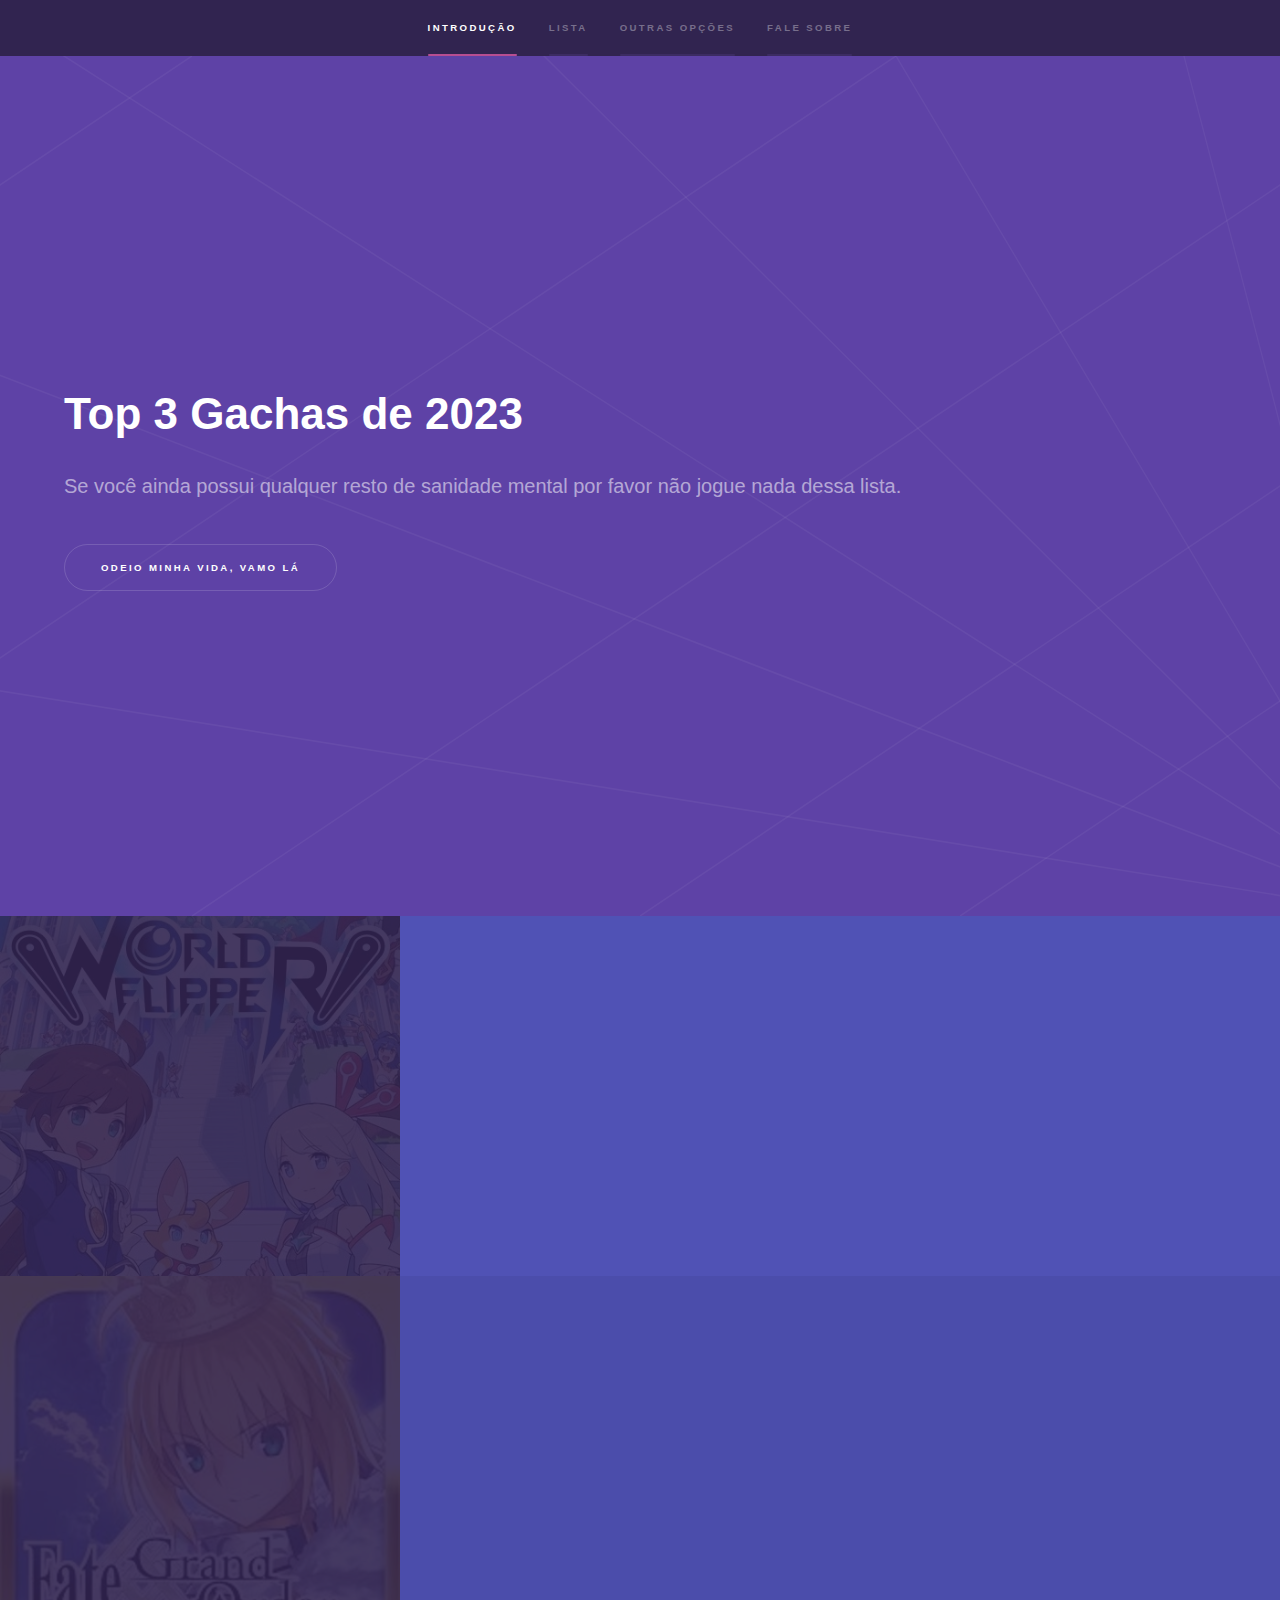
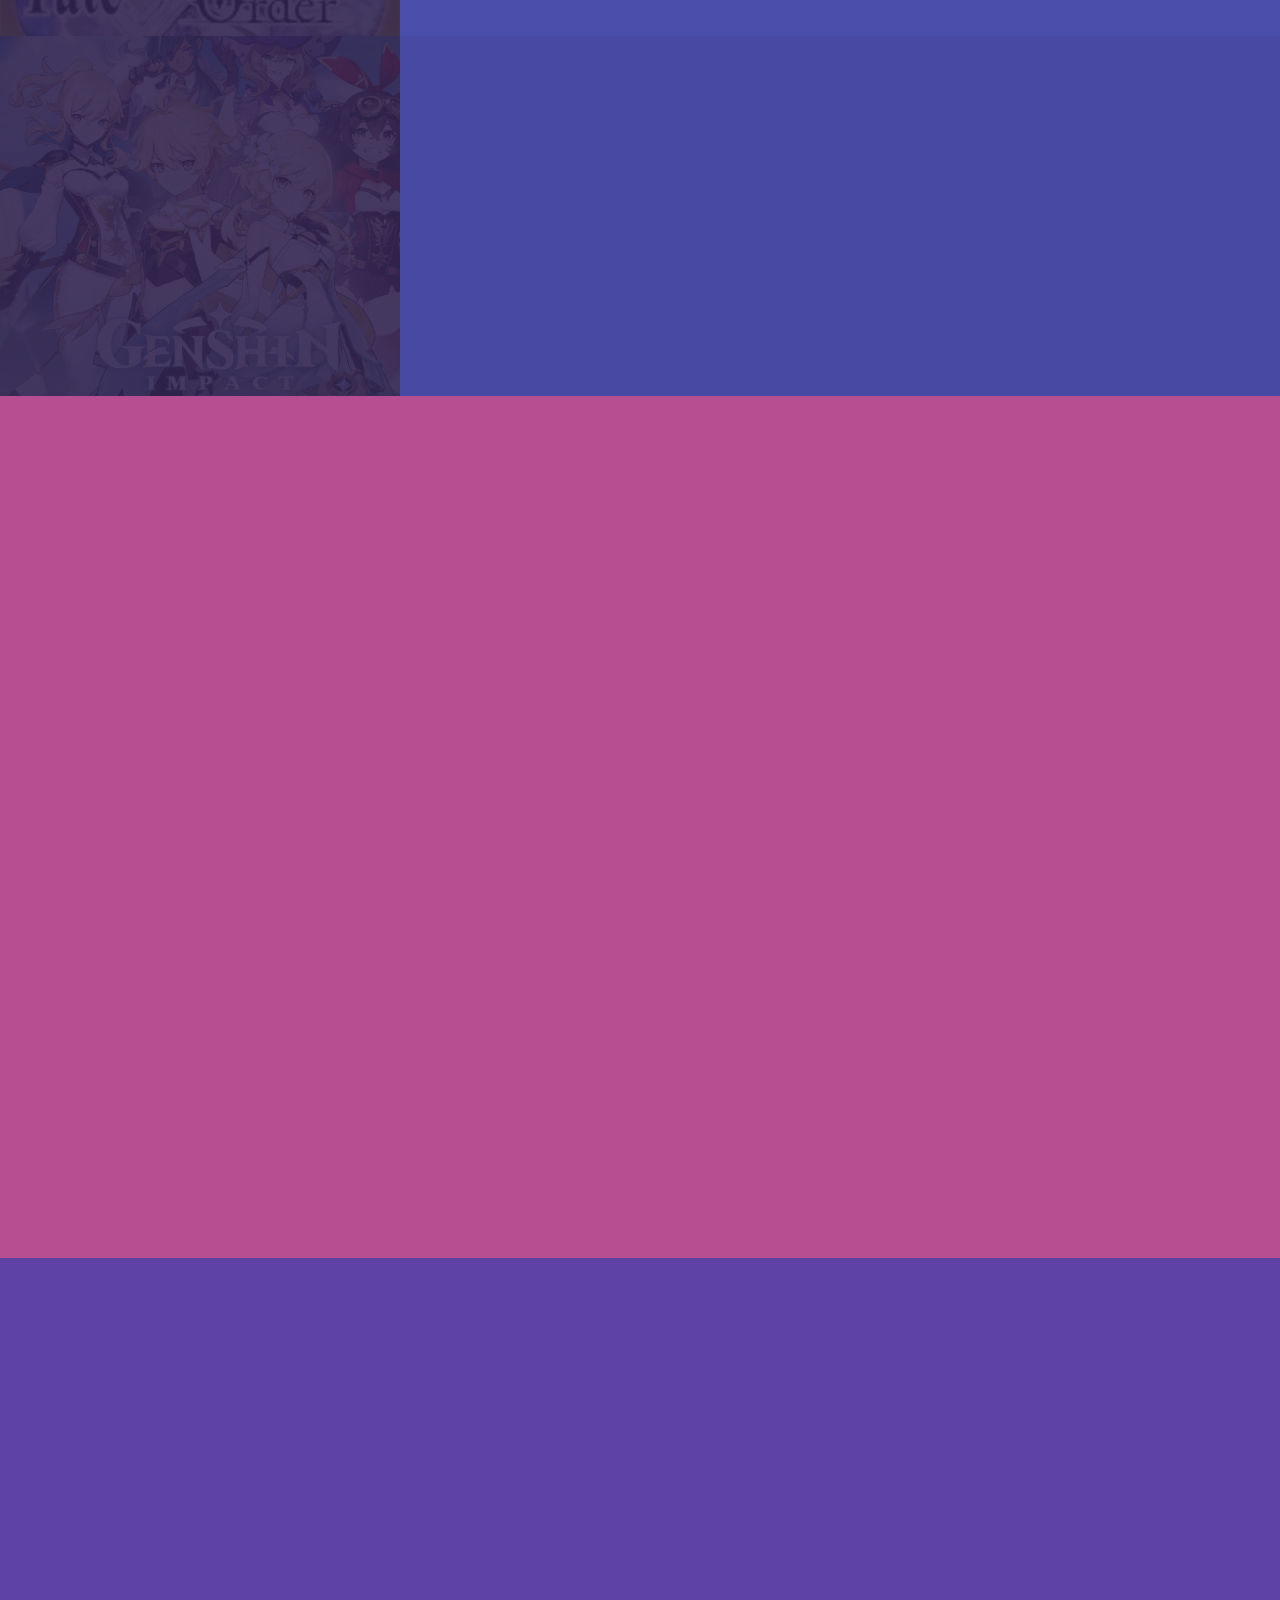
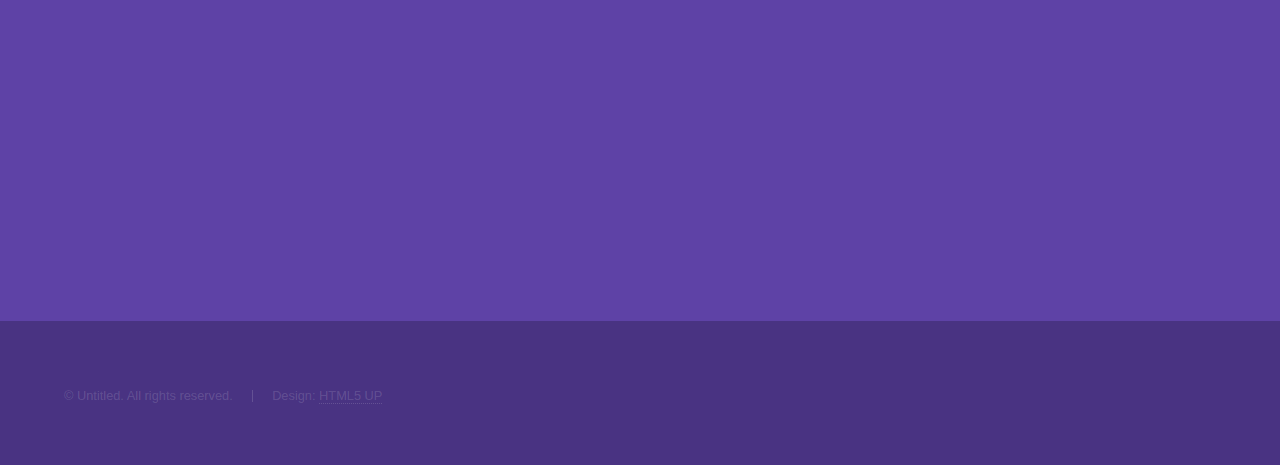
==== commit 9c44e22c: "Melhoria nas métricas de performance, acessibilidade e SEO" ====
--- a/index.html
+++ b/index.html
@@ -4,11 +4,12 @@
 	html5up.net | @ajlkn
 	Free for personal and commercial use under the CCA 3.0 license (html5up.net/license)
 -->
-<html>
+<html lang="pt-BR">
 	<head>
 		<title>Top 3 Gachas de 2023</title>
 		<meta charset="utf-8" />
-		<meta name="viewport" content="width=device-width, initial-scale=1, user-scalable=no" />
+		<meta name="description" content="Uma lista feita com base em opiniões sobre os melhores gachas em 2023, feita por Marcone Kaike como um projeto de coding.">
+		<meta name="viewport" content="width=device-width, initial-scale=1" />
 		<link rel="stylesheet" href="assets/css/main.css" />
 		<noscript><link rel="stylesheet" href="assets/css/noscript.css" /></noscript>
 	</head>
@@ -45,7 +46,7 @@
 				<!-- One -->
 					<section id="one" class="wrapper style2 spotlights">
 						<section>
-							<a class="image"><img src="images/imgWF.jpg" alt="" data-position="center center" /></a>
+							<a class="image" href="/images/imgWF.webp"><img src="/images/imgWF.webp" alt="" data-position="center center" /></a>
 							<div class="content">
 								<div class="inner">
 									<h2>World Flipper</h2>
@@ -57,7 +58,7 @@
 							</div>
 						</section>
 						<section>
-							<a class="image"><img src="images/imgFGO.jpg" alt="" data-position="top center" /></a>
+							<a class="image"  href="/images/imgFGO.webp"><img src="/images/imgFGO.webp" alt="" data-position="top center" /></a>
 							<div class="content">
 								<div class="inner">
 									<h2>Fate/Grand Order</h2>
@@ -69,7 +70,7 @@
 							</div>
 						</section>
 						<section>
-							<a class="image"><img src="images/imgGI.jpg" alt="" data-position="25% 25%" /></a>
+							<a class="image"  href="/images/imgGI.webp"><img src="/images/imgGI.webp" alt="" data-position="25% 25%" /></a>
 							<div class="content">
 								<div class="inner">
 									<h2>Genshin Impact</h2>
@@ -145,7 +146,7 @@
 											</div>
 										</div>
 										<ul class="actions">
-											<li><a href="#" onclick="alert('Obrigado pela colaboração!')" class="button submit">Enviar</a></li>
+											<li><a onclick="alert('Obrigado pela colaboração!')" class="button">Enviar</a></li>
 										</ul>
 									</form>
 								</section>
@@ -158,12 +159,12 @@
 										</li>
 										<li>
 											<h3>Email</h3>
-											<a href="#">marconekcsantana@fac.pe.senac.br</a>
+											<a href="mailto:marconekcsantana@fac.pe.senac.br">marconekcsantana@fac.pe.senac.br</a>
 										</li>
 										<li>
 											<h3>Social</h3>
 											<ul class="icons">
-												<li><a href="https://github.com/marconekc/Projeto-Coding" class="icon brands fa-github"><span class="label">GitHub</span></a></li>
+												<li><a href="https://github.com/marconekc/Projeto-Coding" alt="github link" class="icon brands fa-github"><span class="label">GitHub</span></a></li>
 											</ul>
 										</li>
 									</ul>
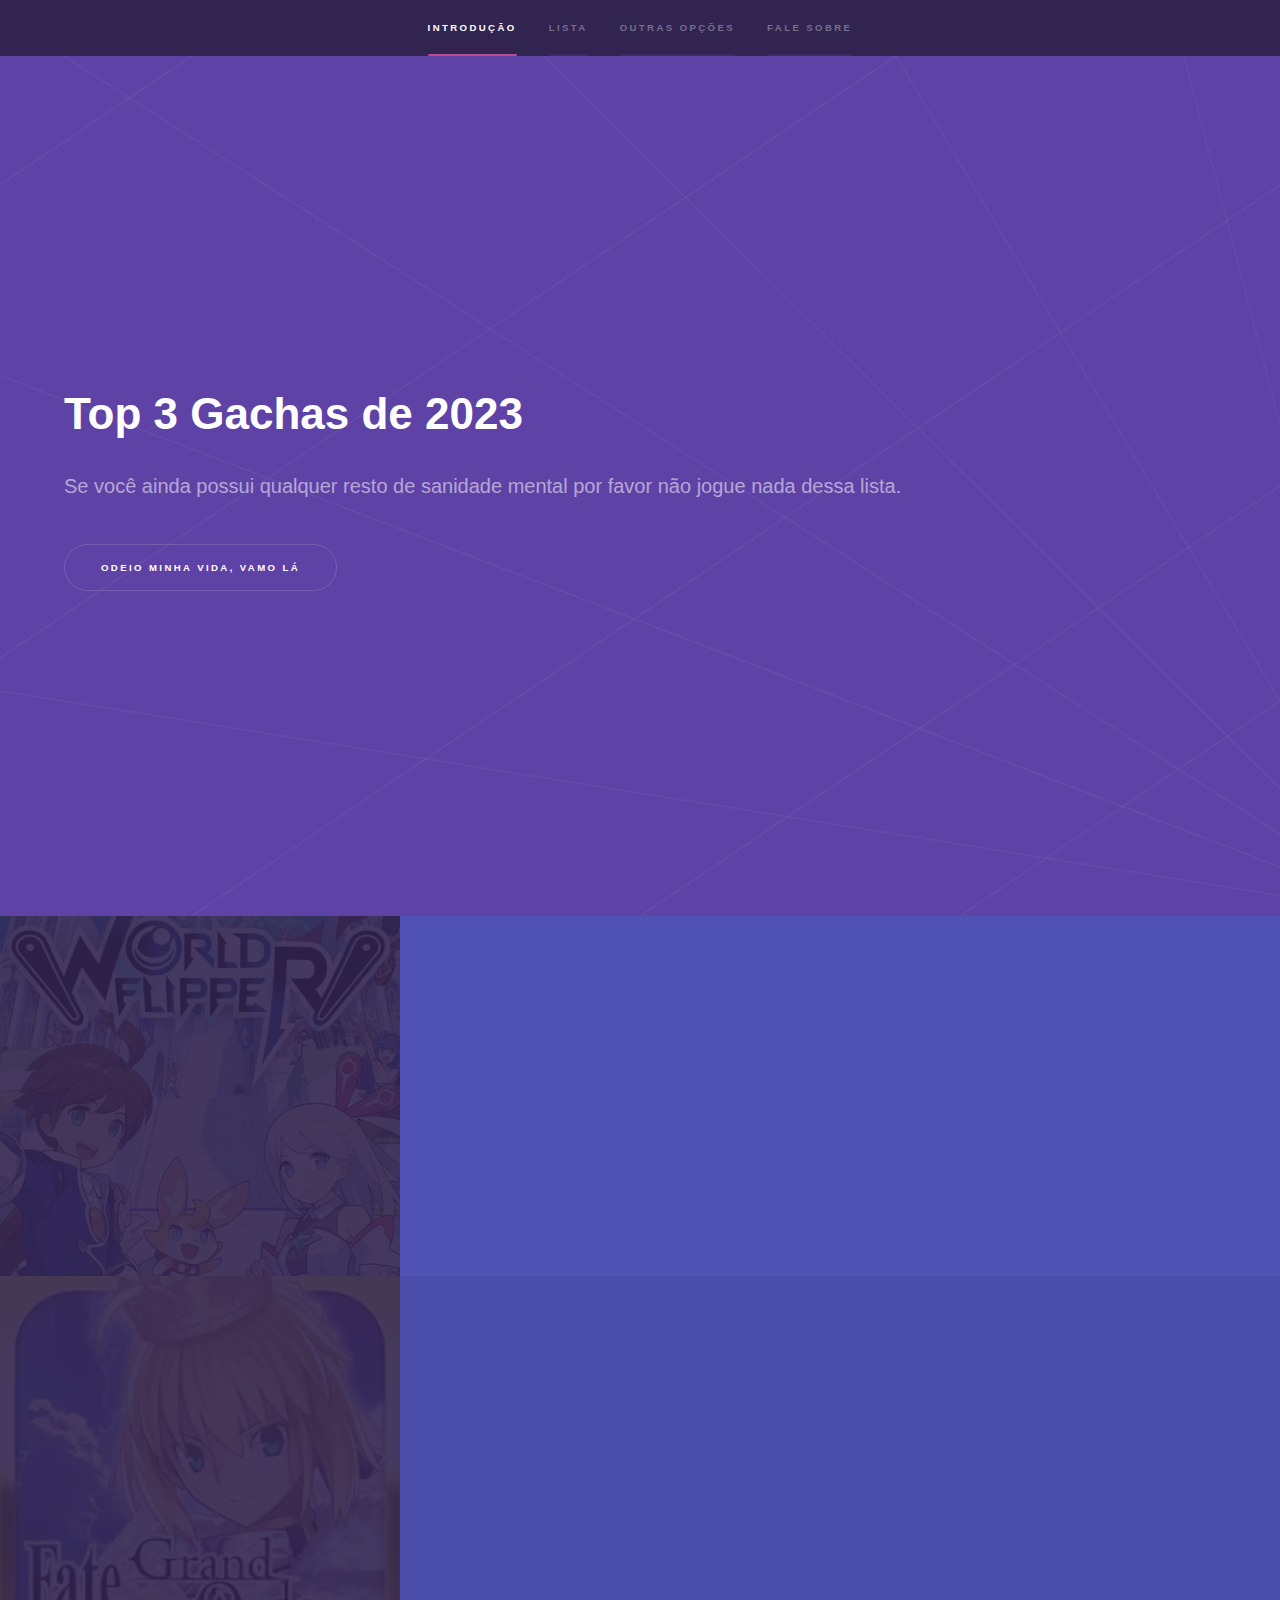
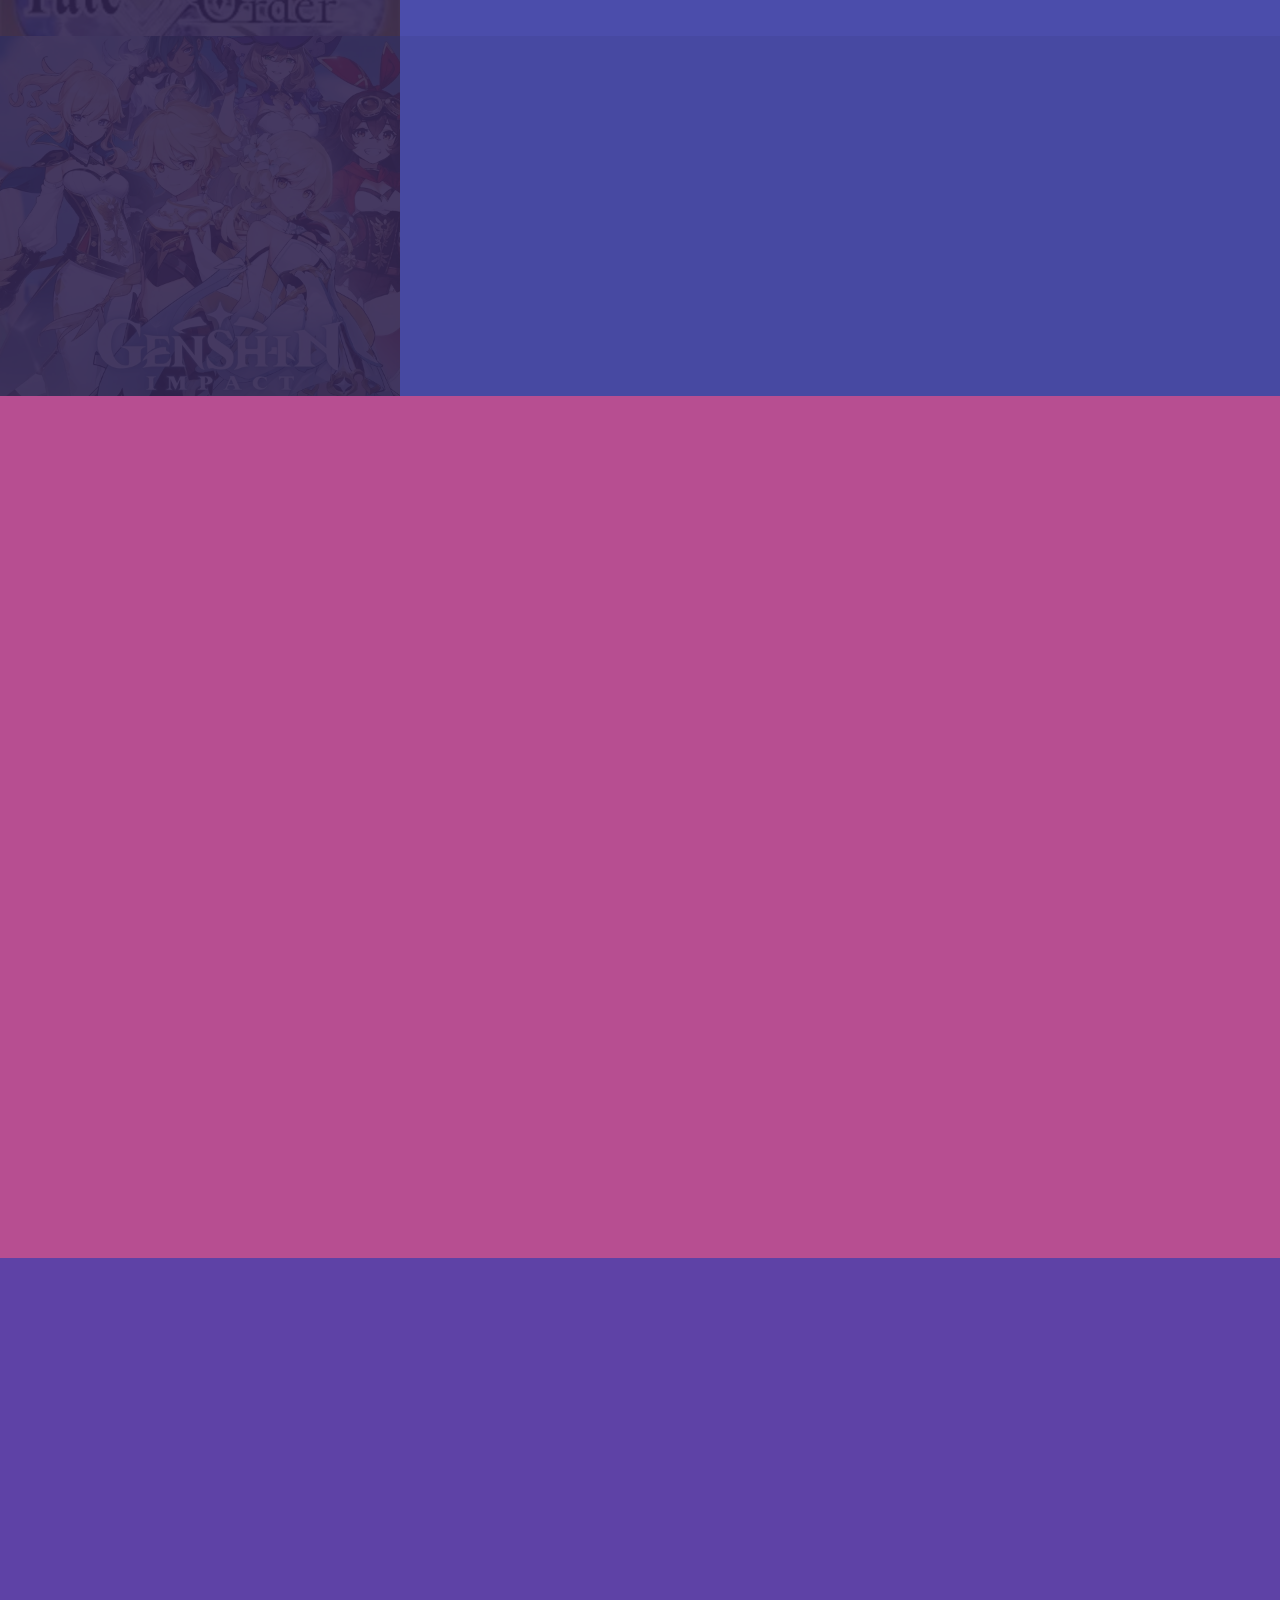
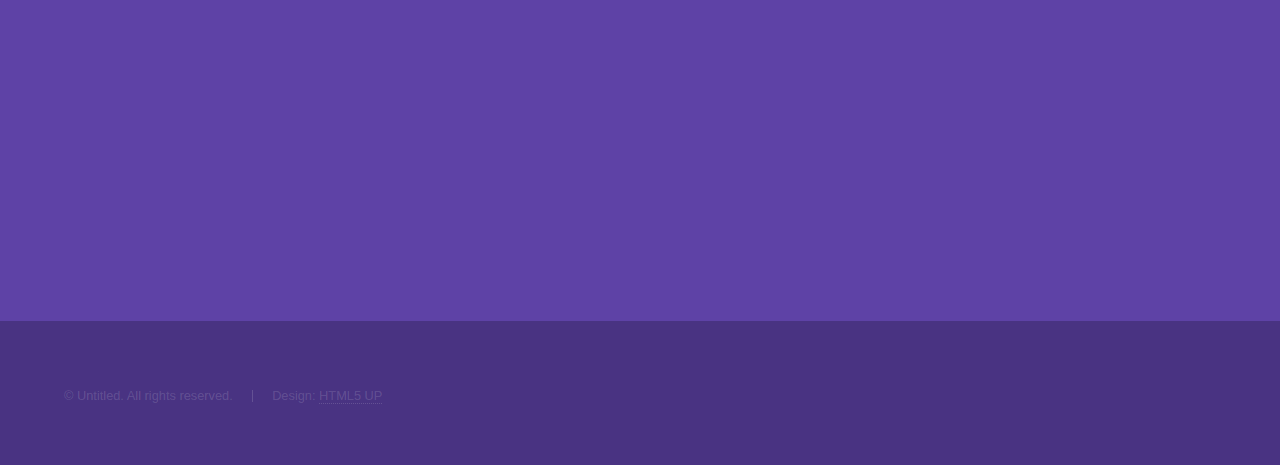
==== commit 5fabca96: "Testes para criação de PWA, Adição de iframes nas subpáginas para links de YT." ====
--- a/index.html
+++ b/index.html
@@ -12,6 +12,26 @@
 		<meta name="viewport" content="width=device-width, initial-scale=1" />
 		<link rel="stylesheet" href="assets/css/main.css" />
 		<noscript><link rel="stylesheet" href="assets/css/noscript.css" /></noscript>
+		
+		<link rel="manifest" href="manifest.json">
+		<meta name="mobile-web-app-capable" content="yes">
+		<meta name="msapplication-Tile-Image" content="assets/img/icons/icon_144.png">
+		<meta name="msapplication-TileColor" content="#5e42a6">
+		<meta name="theme-color" content="#312450" />
+		<link rel="shortcut icon" sizes="192x192" href="assets/img/icons/icon_192.png">
+		<link rel="shortcut icon" sizes="128x128" href="assets/img/icons/icon_128.png">
+
+		<meta name="apple-mobile-web-app-capable" content="yes">
+		<meta name="apple-mobile-web-app-status-bar-style" content="black">
+		<meta name="apple-mobile-web-app-title" content="Lista Gachas">
+		<link rel="apple-touch-icon" href="assets/img/icons/icon_144.png">
+		<link rel="apple-touch-icon" sizes="152x152" href="assets/img/icons/icon_152.png">
+		<link rel="apple-touch-icon" sizes="180x180" href="assets/img/icons/icon_180.png">
+		<link rel="apple-touch-icon" sizes="167x167" href="assets/img/icons/icon_167.png">
+		<meta name="apple-mobile-web-app-capable" content="yes" />
+
+		<link rel="icon" type="image/png" href="assets/img/icons/icon_144.png">
+
 	</head>
 	<body class="is-preload">
 
@@ -46,7 +66,7 @@
 				<!-- One -->
 					<section id="one" class="wrapper style2 spotlights">
 						<section>
-							<a class="image" href="/images/imgWF.webp"><img src="/images/imgWF.webp" alt="" data-position="center center" /></a>
+							<a class="image" href="/assets/img/imgWF.webp" alt="imagem do jogo world flipper"><img src="/assets/img/imgWF.webp" alt="imagem do jogo world flipper" data-position="center center" /></a>
 							<div class="content">
 								<div class="inner">
 									<h2>World Flipper</h2>
@@ -58,7 +78,7 @@
 							</div>
 						</section>
 						<section>
-							<a class="image"  href="/images/imgFGO.webp"><img src="/images/imgFGO.webp" alt="" data-position="top center" /></a>
+							<a class="image"  href="/assets/img/imgFGO.webp" alt="imagem do jogo fate grand order"><img src="/assets/img/imgFGO.webp" alt="imagem do jogo fate grand order" data-position="top center" /></a>
 							<div class="content">
 								<div class="inner">
 									<h2>Fate/Grand Order</h2>
@@ -70,7 +90,7 @@
 							</div>
 						</section>
 						<section>
-							<a class="image"  href="/images/imgGI.webp"><img src="/images/imgGI.webp" alt="" data-position="25% 25%" /></a>
+							<a class="image"  href="/assets/img/imgGI.webp" alt="imagem do jogo genshin impact"><img src="/assets/img/imgGI.webp" alt="imagem do jogo genshin impact" data-position="25% 25%" /></a>
 							<div class="content">
 								<div class="inner">
 									<h2>Genshin Impact</h2>
@@ -90,33 +110,33 @@
 							<p>Se você não gostou de nenhum dos jogos acima, veja algum desses próximos jogos e acesse a sua página clicando no seu nome.</p>
 							<div class="features">
 								<section>
-									<span class="icon solid major fa-code"></span>
-									<h3><a href="https://play.google.com/store/apps/details?id=com.nintendo.zaba">Fire Emblem Heroes</a></h3>
+									<span class="icon solid major fa-shield-alt"></span>
+									<h3><a href="https://play.google.com/store/apps/details?id=com.nintendo.zaba" alt="link do jogo fire emblem">Fire Emblem Heroes</a></h3>
 									<p>Se você gosta de RPGs táticos, talvez ache interessante a série de jogos Fire Emblem.</p>
 								</section>
 								<section>
-									<span class="icon solid major fa-lock"></span>
-									<h3><a href="https://play.google.com/store/apps/details?id=sg.gumi.alchemistww">The Alchemist Code</a></h3>
+									<span class="icon solid major fa-magic"></span>
+									<h3><a href="https://play.google.com/store/apps/details?id=sg.gumi.alchemistww" alt="link do jogo the alchemist code">The Alchemist Code</a></h3>
 									<p>Outro RPG tático, porém com diversas opções de combates e construção de equipe.</p>
 								</section>
 								<section>
-									<span class="icon solid major fa-cog"></span>
-									<h3><a href="https://play.google.com/store/apps/details?id=jp.goodsmile.grandsummonersglobal_android">Grand Summoners</a></h3>
+									<span class="icon solid major fa-crown"></span>
+									<h3><a href="https://play.google.com/store/apps/details?id=jp.goodsmile.grandsummonersglobal_android" alt="link do jogo grand summoners">Grand Summoners</a></h3>
 									<p>Um RPG com estilo de pixel art, várias colaborações com animes e uma ótima trilha sonora.</p>
 								</section>
 								<section>
-									<span class="icon solid major fa-desktop"></span>
-									<h3><a href="https://play.google.com/store/apps/details?id=com.netmarble.kofg">KoF ALLSTAR</a></h3>
+									<span class="icon solid major fa-hand-rock"></span>
+									<h3><a href="https://play.google.com/store/apps/details?id=com.netmarble.kofg" alt="link do jogo king of fighters allstar">KoF ALLSTAR</a></h3>
 									<p>Caso você goste de jogos de luta e os personagens da SNK, vale a pena tentar esse jogo.</p>
 								</section>
 								<section>
-									<span class="icon solid major fa-link"></span>
-									<h3><a href="https://play.google.com/store/apps/details?id=com.dena.a12026418">Pokemon Masters EX</a></h3>
+									<span class="icon solid major fa-dice-six"></span>
+									<h3><a href="https://play.google.com/store/apps/details?id=com.dena.a12026418" alt="link do jogo pokemon masters ex">Pokemon Masters EX</a></h3>
 									<p>Um RPG mobile de Pokémon, introduzindo novos personagens e trazendo devolta outros personagens conhecidos.</p>
 								</section>
 								<section>
-									<span class="icon major fa-gem"></span>
-									<h3><a href="https://play.google.com/store/apps/details?id=com.YoStarEN.Arknights">Arknights</a></h3>
+									<span class="icon solid major fa-helicopter"></span>
+									<h3><a href="https://play.google.com/store/apps/details?id=com.YoStarEN.Arknights" alt="link do jogo arknights">Arknights</a></h3>
 									<p>RPG tático, dessa vez no estilo tower defense, posicionando suas tropas para defender-se contra ondas de inimigos</p>
 								</section>
 							</div>
@@ -164,7 +184,7 @@
 										<li>
 											<h3>Social</h3>
 											<ul class="icons">
-												<li><a href="https://github.com/marconekc/Projeto-Coding" alt="github link" class="icon brands fa-github"><span class="label">GitHub</span></a></li>
+												<li alt="icone e link do github"><a href="https://github.com/marconekc/Projeto-Coding" alt="icone e link do github" class="icon brands fa-github"><span class="label" alt="icone e link do github">GitHub</span></a></li>
 											</ul>
 										</li>
 									</ul>
--- a/assets/css/main.css
+++ b/assets/css/main.css
@@ -2613,6 +2613,22 @@
 				width: 100%;
 			}
 
+/* Iframe */
+
+.iframe-container{
+	position: relative;
+	width: 100%;
+	padding-bottom: 56.25%; 
+	height: 0;
+  }
+  .iframe-container iframe{
+	position: absolute;
+	top:0;
+	left: 0;
+	width: 100%;
+	height: 100%;
+  }
+
 /* List */
 
 	ol {
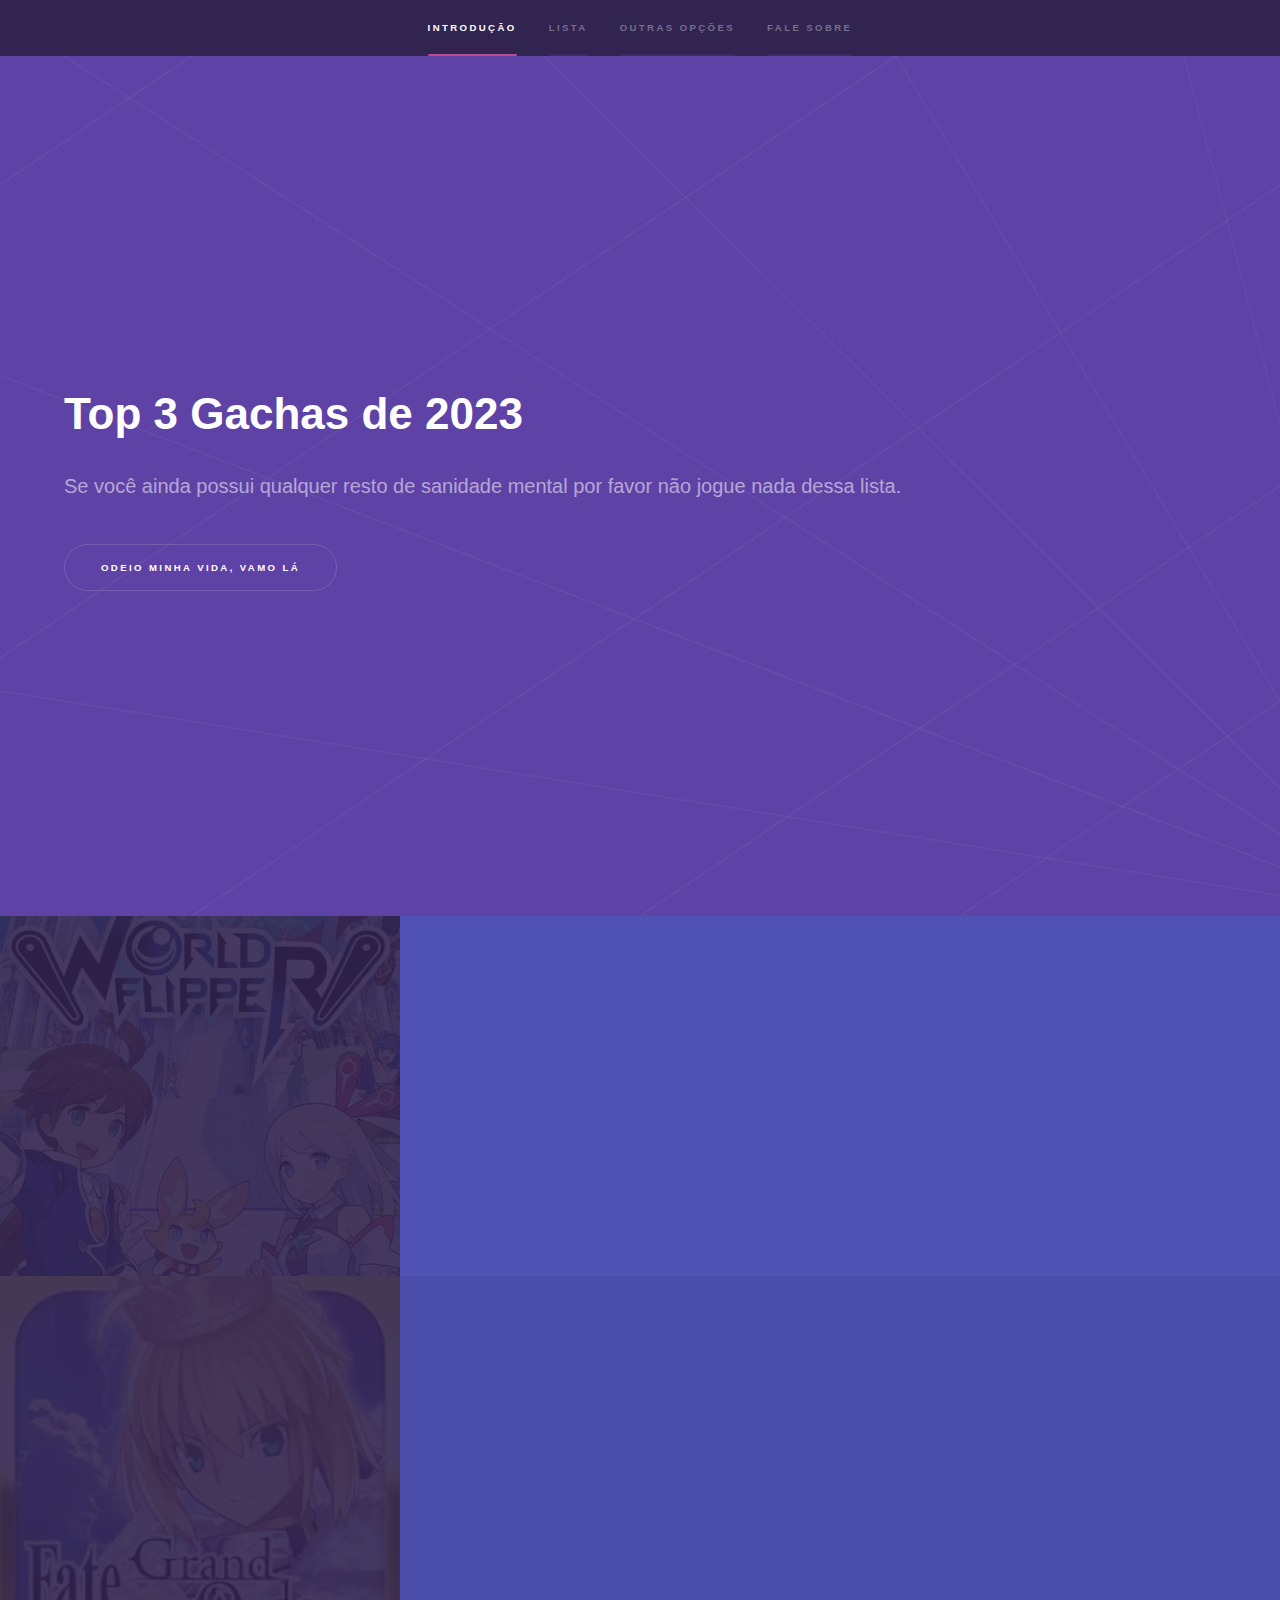
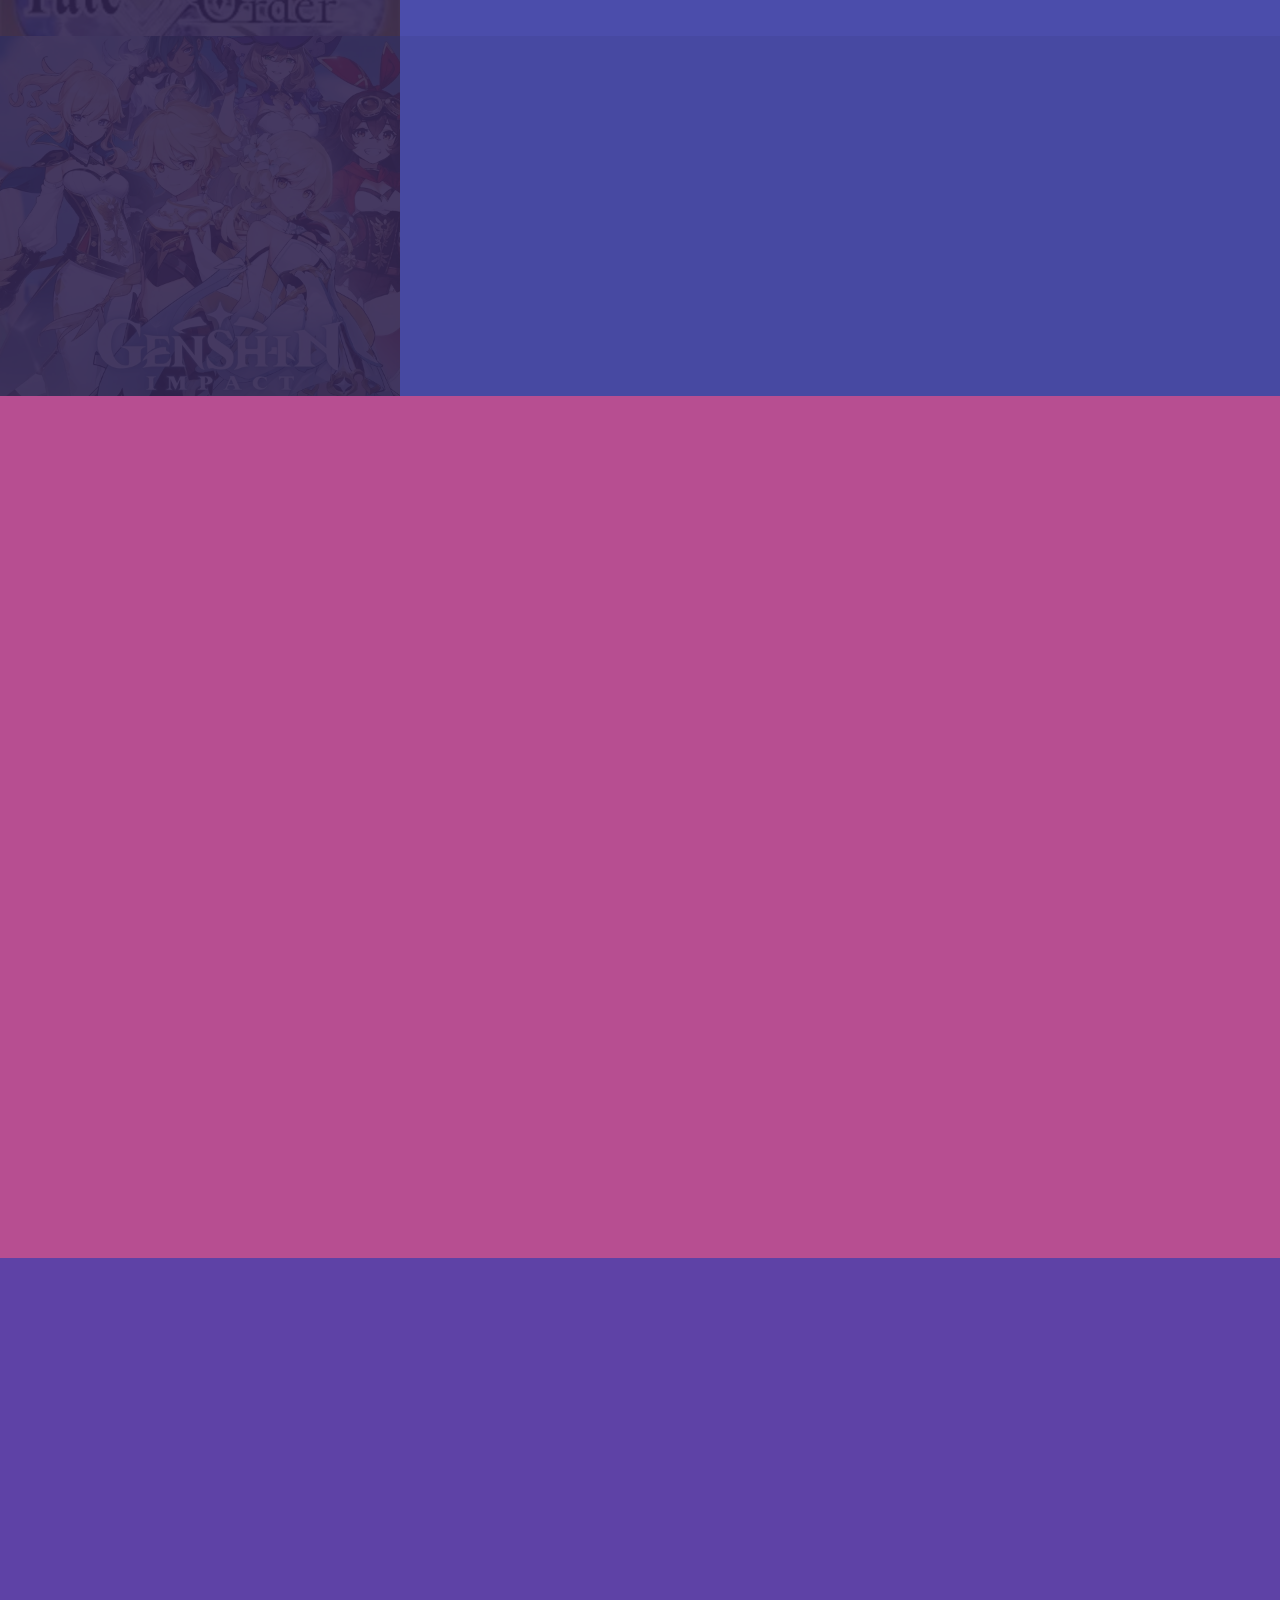
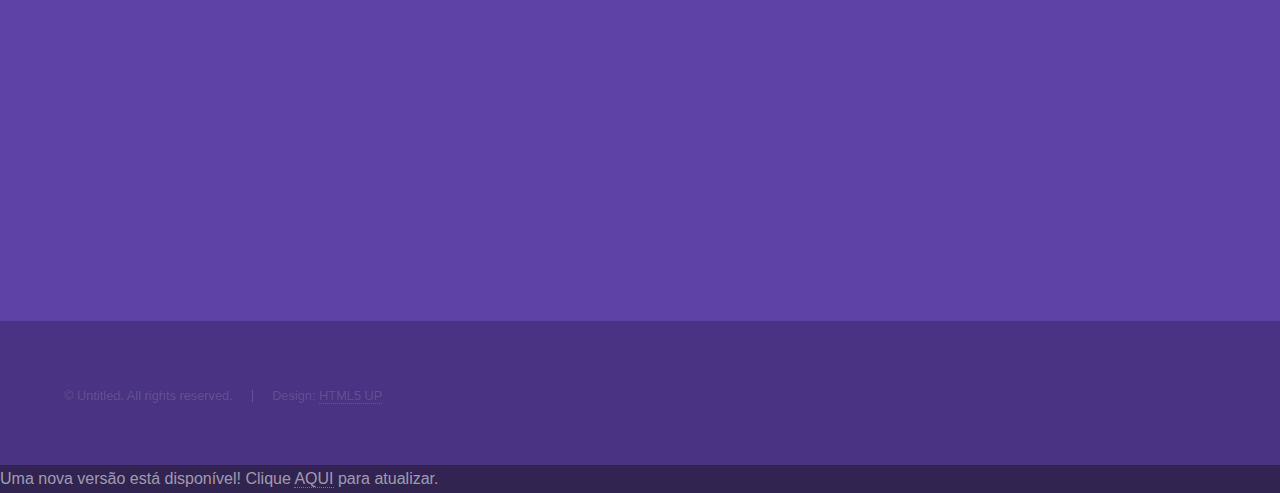
==== commit 5fc7438a: "Ajustes no script de registro do service worker, correção dos iframes, correção do manifest" ====
--- a/index.html
+++ b/index.html
@@ -203,8 +203,46 @@
 					</ul>
 				</div>
 			</footer>
+			<div id="snackbar">Uma nova versão está disponível! Clique <a id="reload">AQUI</a> para atualizar.</div>
 
 		<!-- Scripts -->
+		<script>
+			let newWorker;
+			function showUpdateBar() {
+			  let snackbar = document.getElementById('snackbar');
+			  snackbar.className = 'show';
+			}
+			// The click event on the pop up notification
+			document.getElementById('reload').addEventListener('click', function () {
+			  newWorker.postMessage({ action: 'skipWaiting' });
+			});
+			if ('serviceWorker' in navigator) {
+			  navigator.serviceWorker.register('/service-worker.js').then(reg => {
+				reg.addEventListener('updatefound', () => {
+				  // A wild service worker has appeared in reg.installing!
+				  newWorker = reg.installing;
+				  newWorker.addEventListener('statechange', () => {
+					// Has network.state changed?
+					switch (newWorker.state) {
+					  case 'installed':
+						if (navigator.serviceWorker.controller) {
+						  // new update available
+						  showUpdateBar();
+						}
+						// No update available
+						break;
+					}
+				  });
+				});
+			  });
+			  let refreshing;
+			  navigator.serviceWorker.addEventListener('controllerchange', function () {
+				if (refreshing) return;
+				window.location.reload();
+				refreshing = true;
+			  });
+			}
+		  </script>
 			<script src="assets/js/jquery.min.js"></script>
 			<script src="assets/js/jquery.scrollex.min.js"></script>
 			<script src="assets/js/jquery.scrolly.min.js"></script>
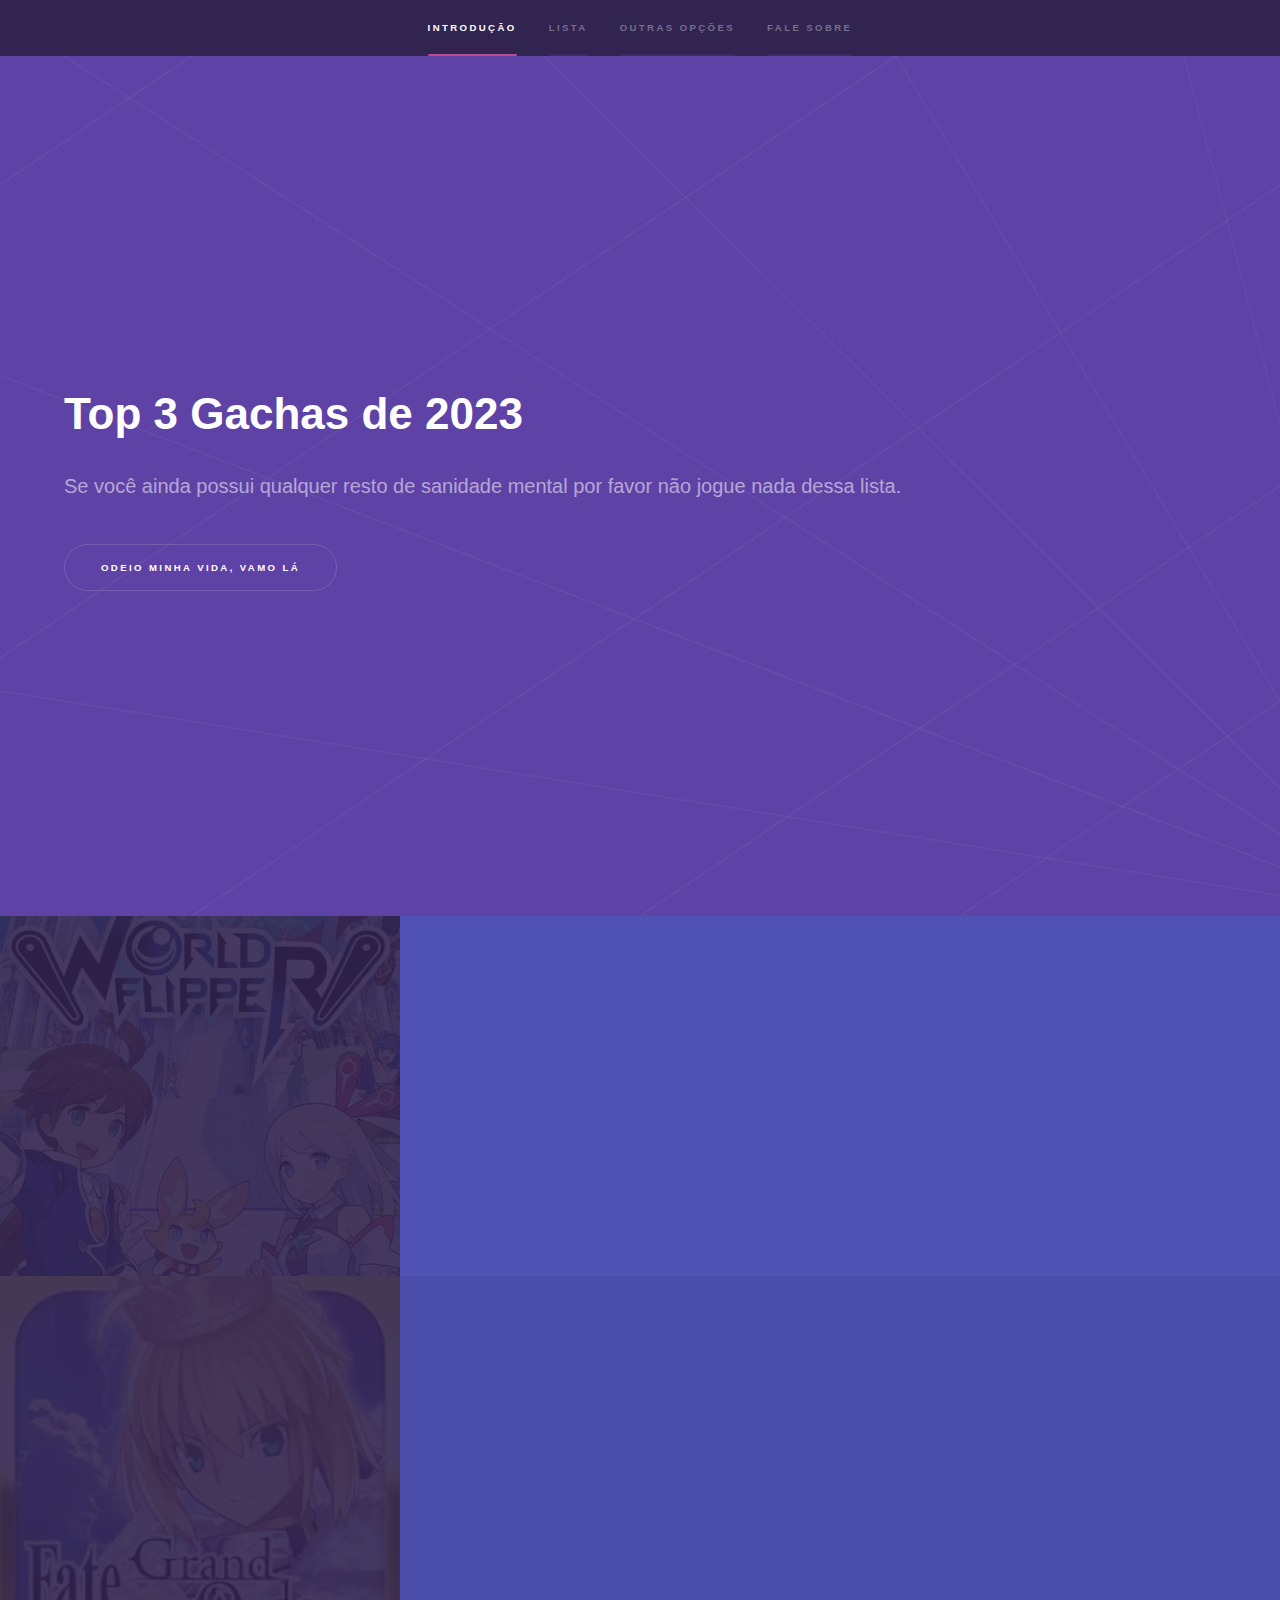
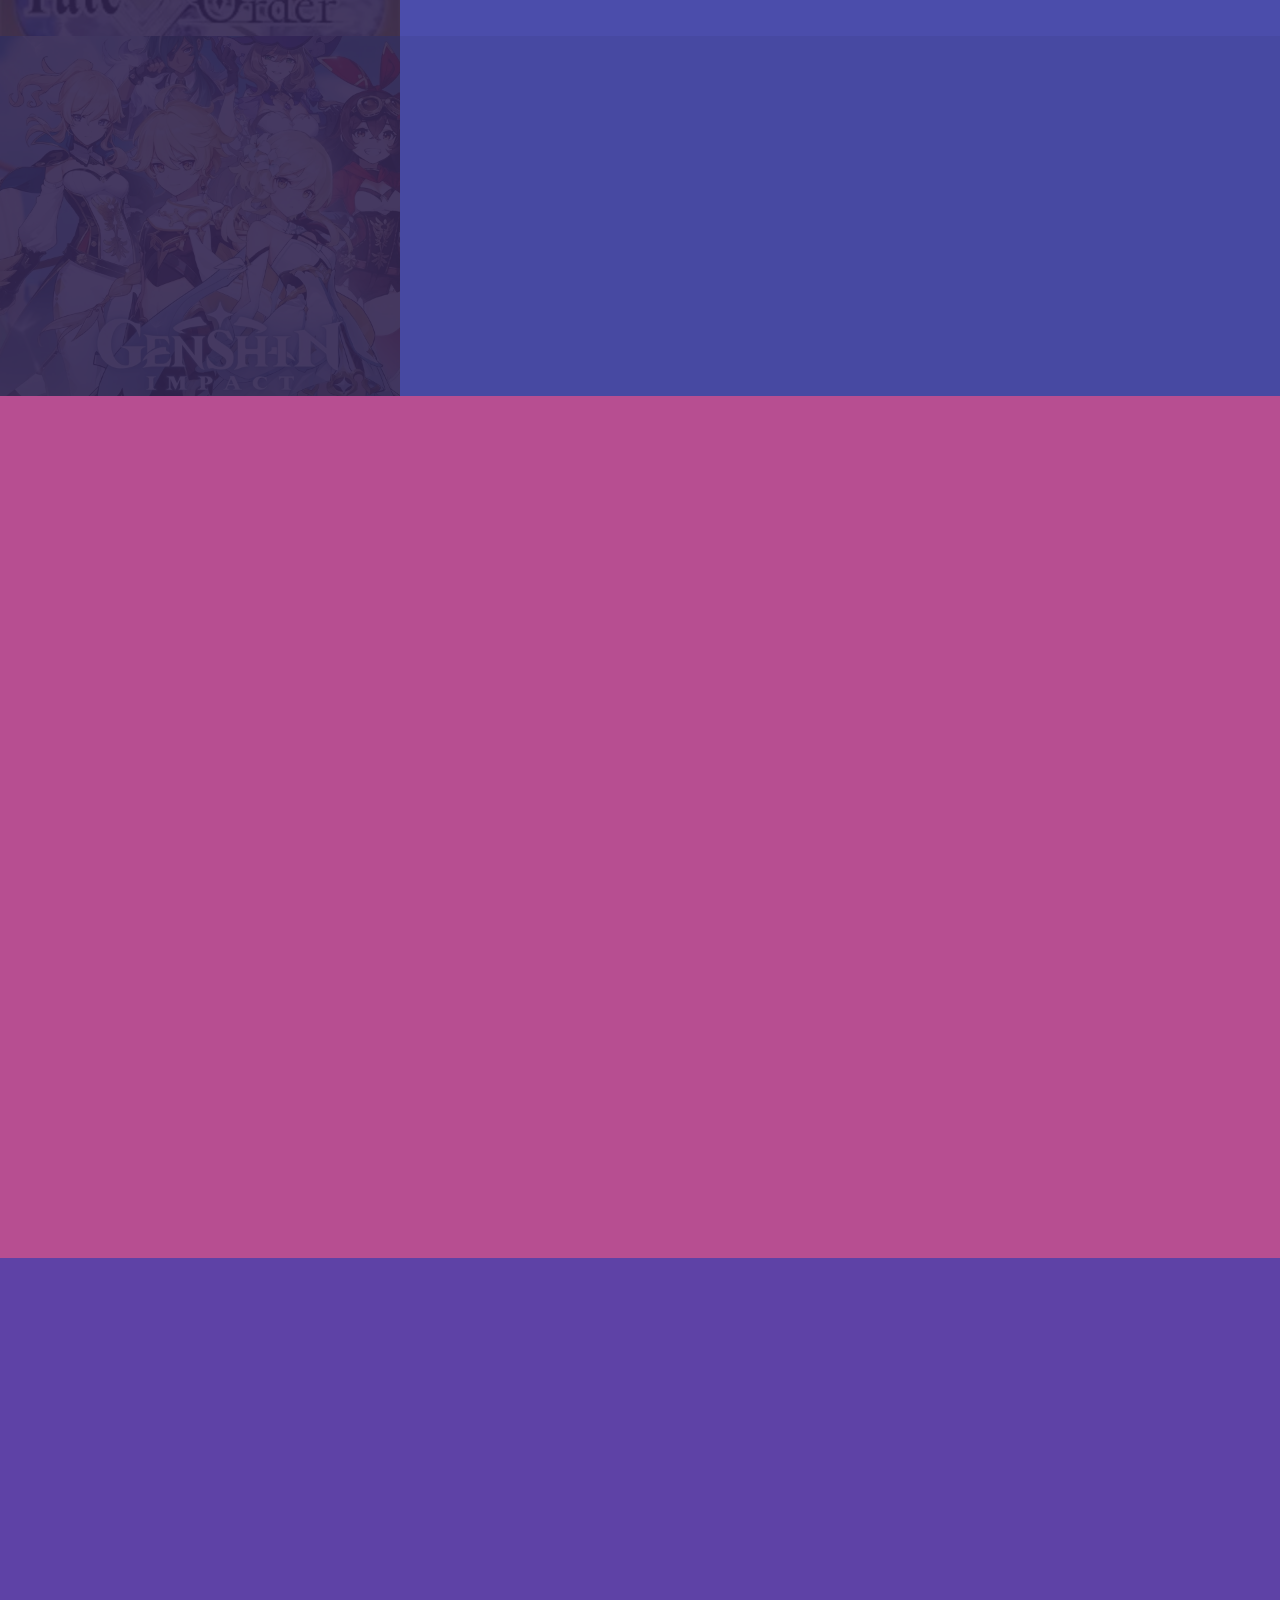
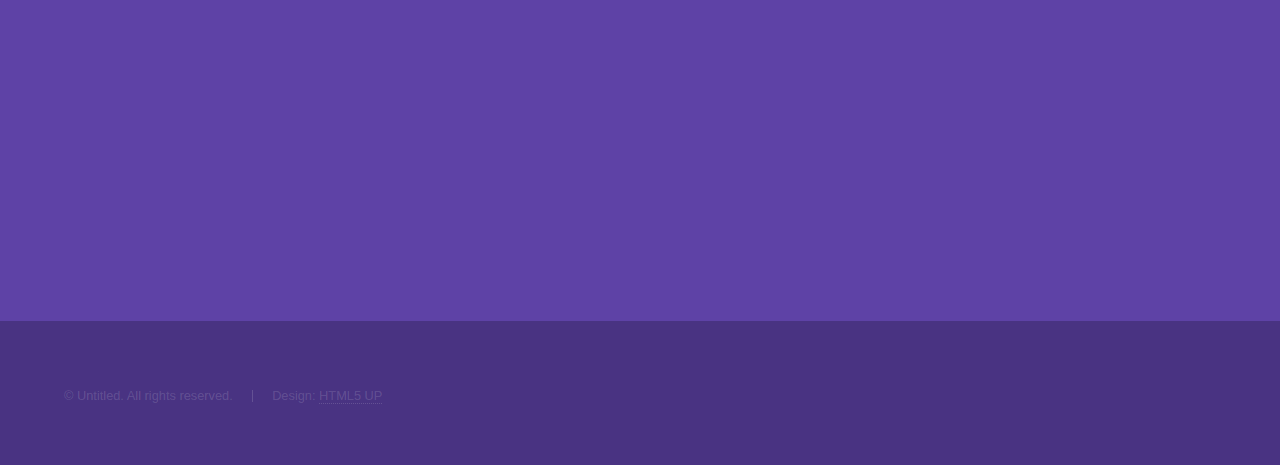
==== commit f90bf04b: "correção no style do snackbar" ====
--- a/index.html
+++ b/index.html
@@ -31,6 +31,28 @@
 		<meta name="apple-mobile-web-app-capable" content="yes" />
 
 		<link rel="icon" type="image/png" href="assets/img/icons/icon_144.png">
+		<style>
+			#snackbar {
+			  visibility: hidden;
+			  min-width: 250px;
+			  margin-left: -125px;
+			  background-color: #333;
+			  color: #fff;
+			  text-align: center;
+			  border-radius: 2px;
+			  padding: 16px;
+			  position: fixed;
+			  z-index: 1;
+			  left: 50%;
+			  bottom: 30px;
+			}
+		
+			#snackbar.show {
+			  visibility: visible;
+			  -webkit-animation: fadein 0.5s;
+			  animation: fadein 0.5s;
+			}
+		  </style>
 
 	</head>
 	<body class="is-preload">
